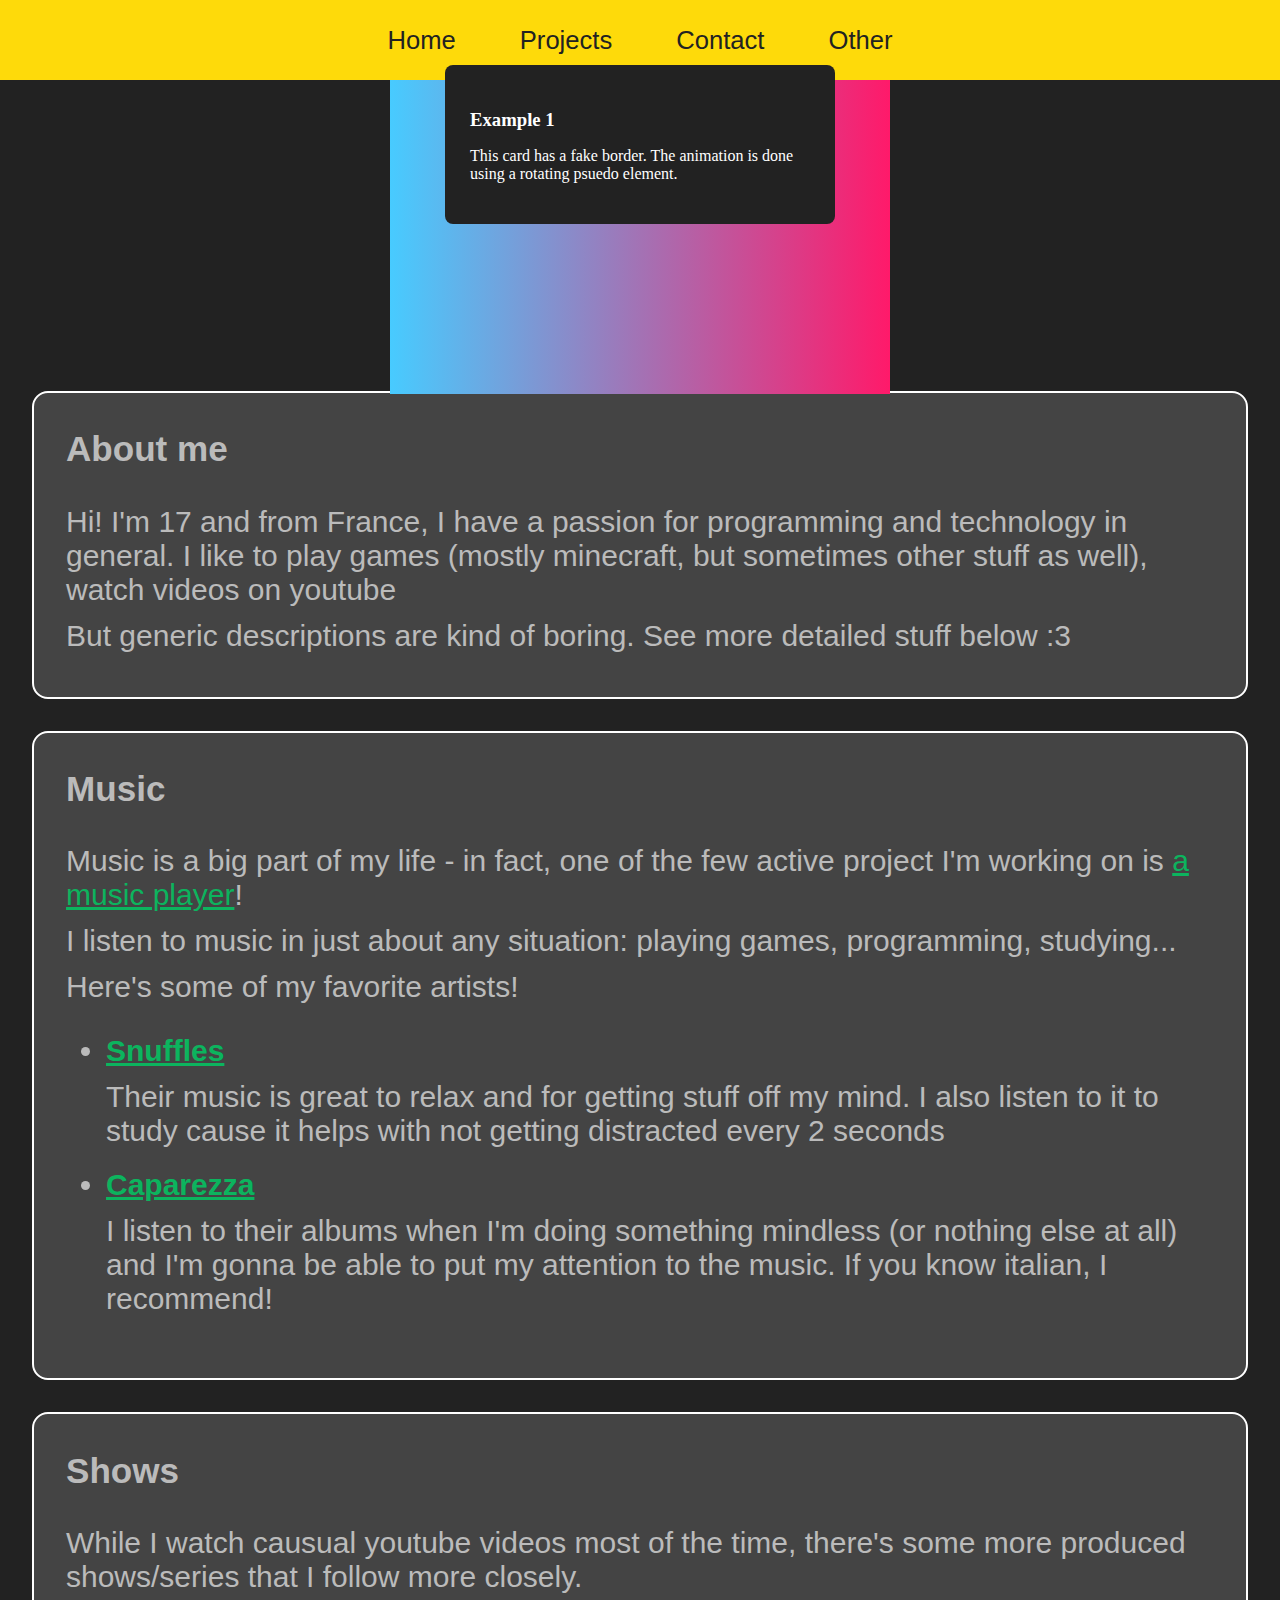
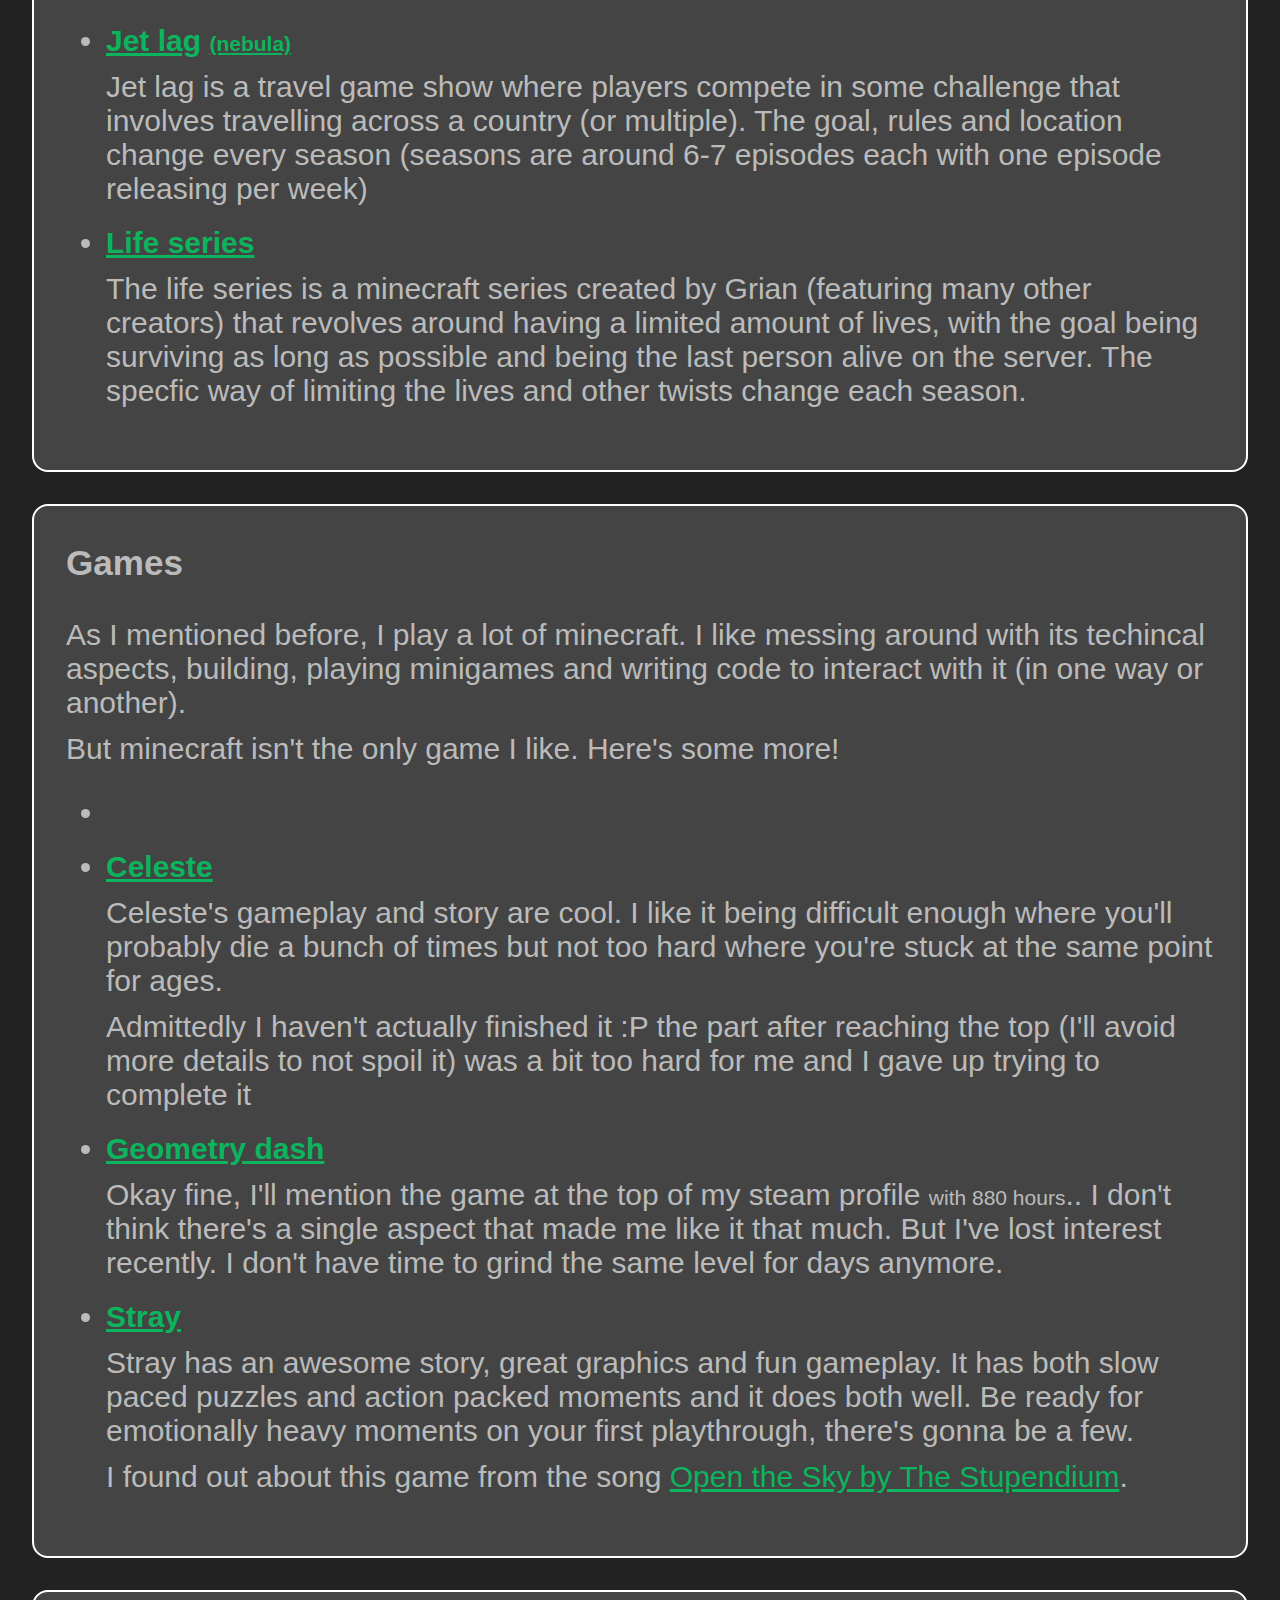
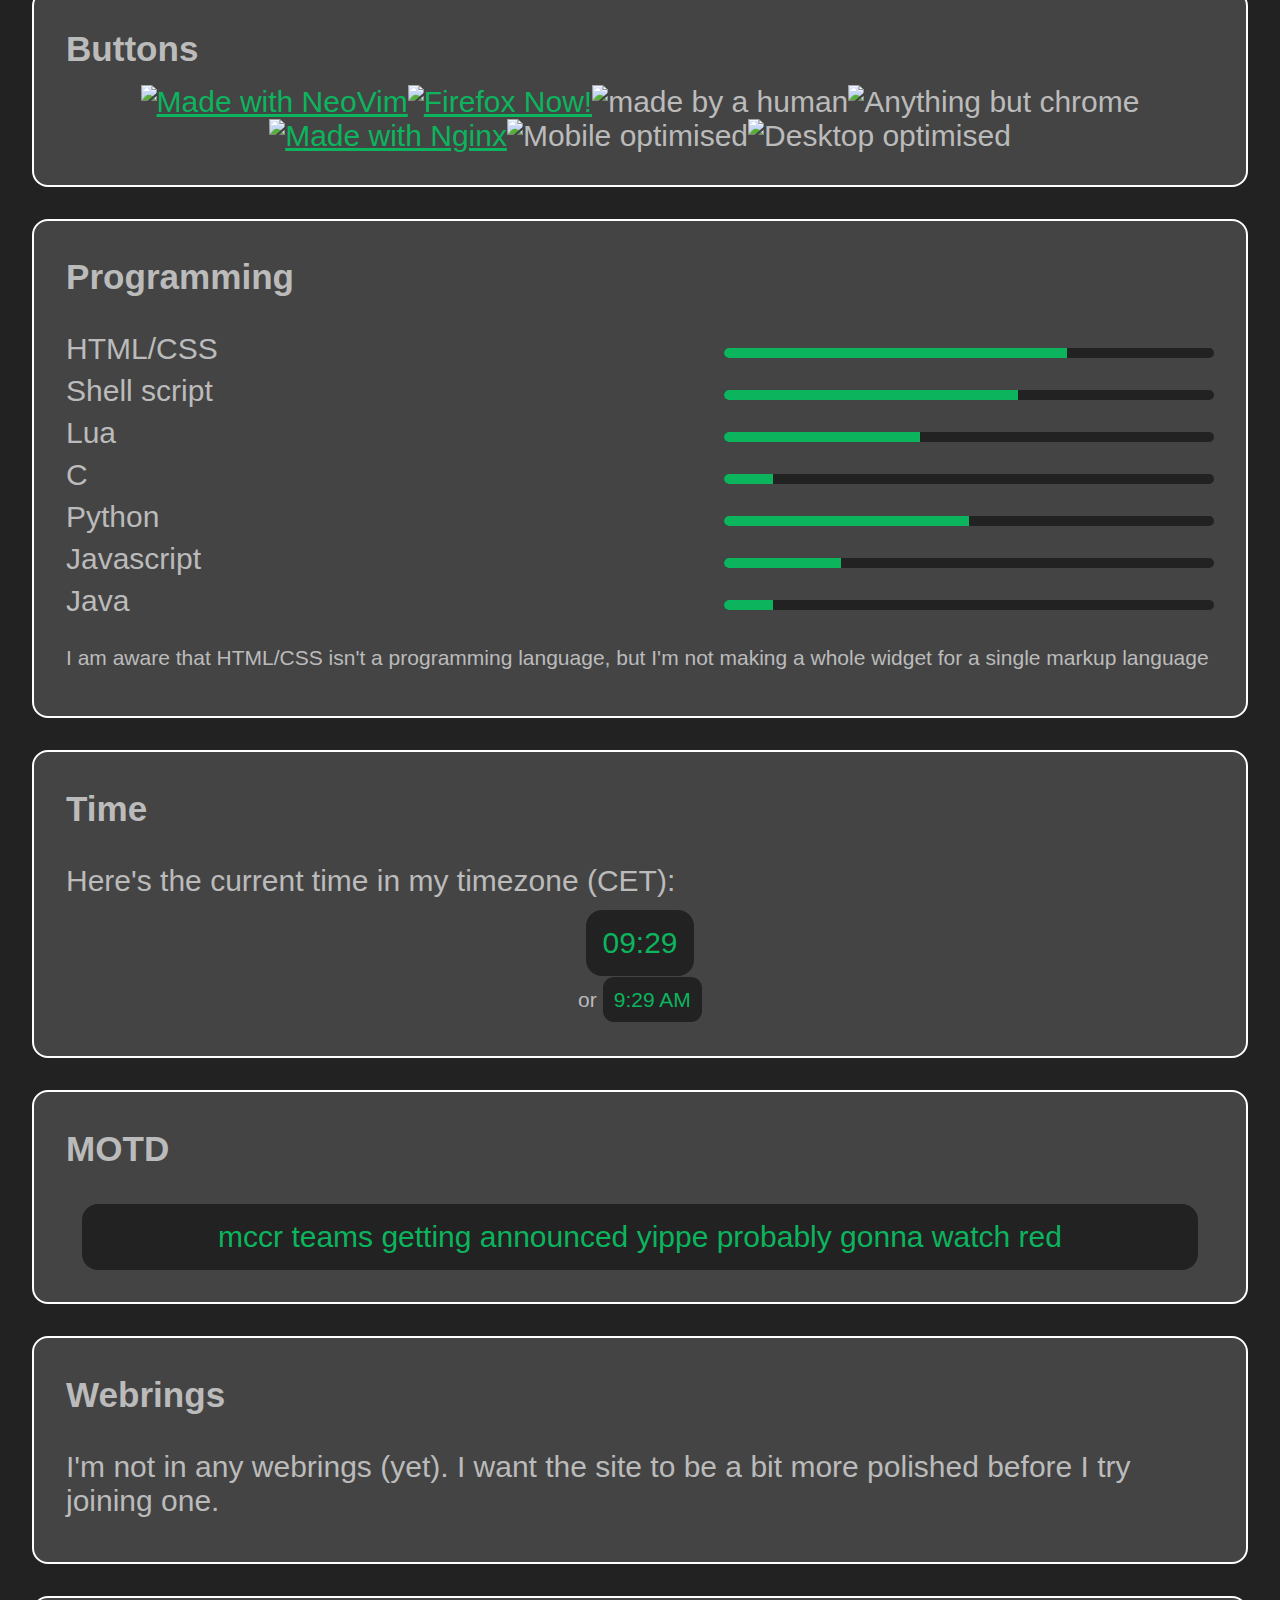
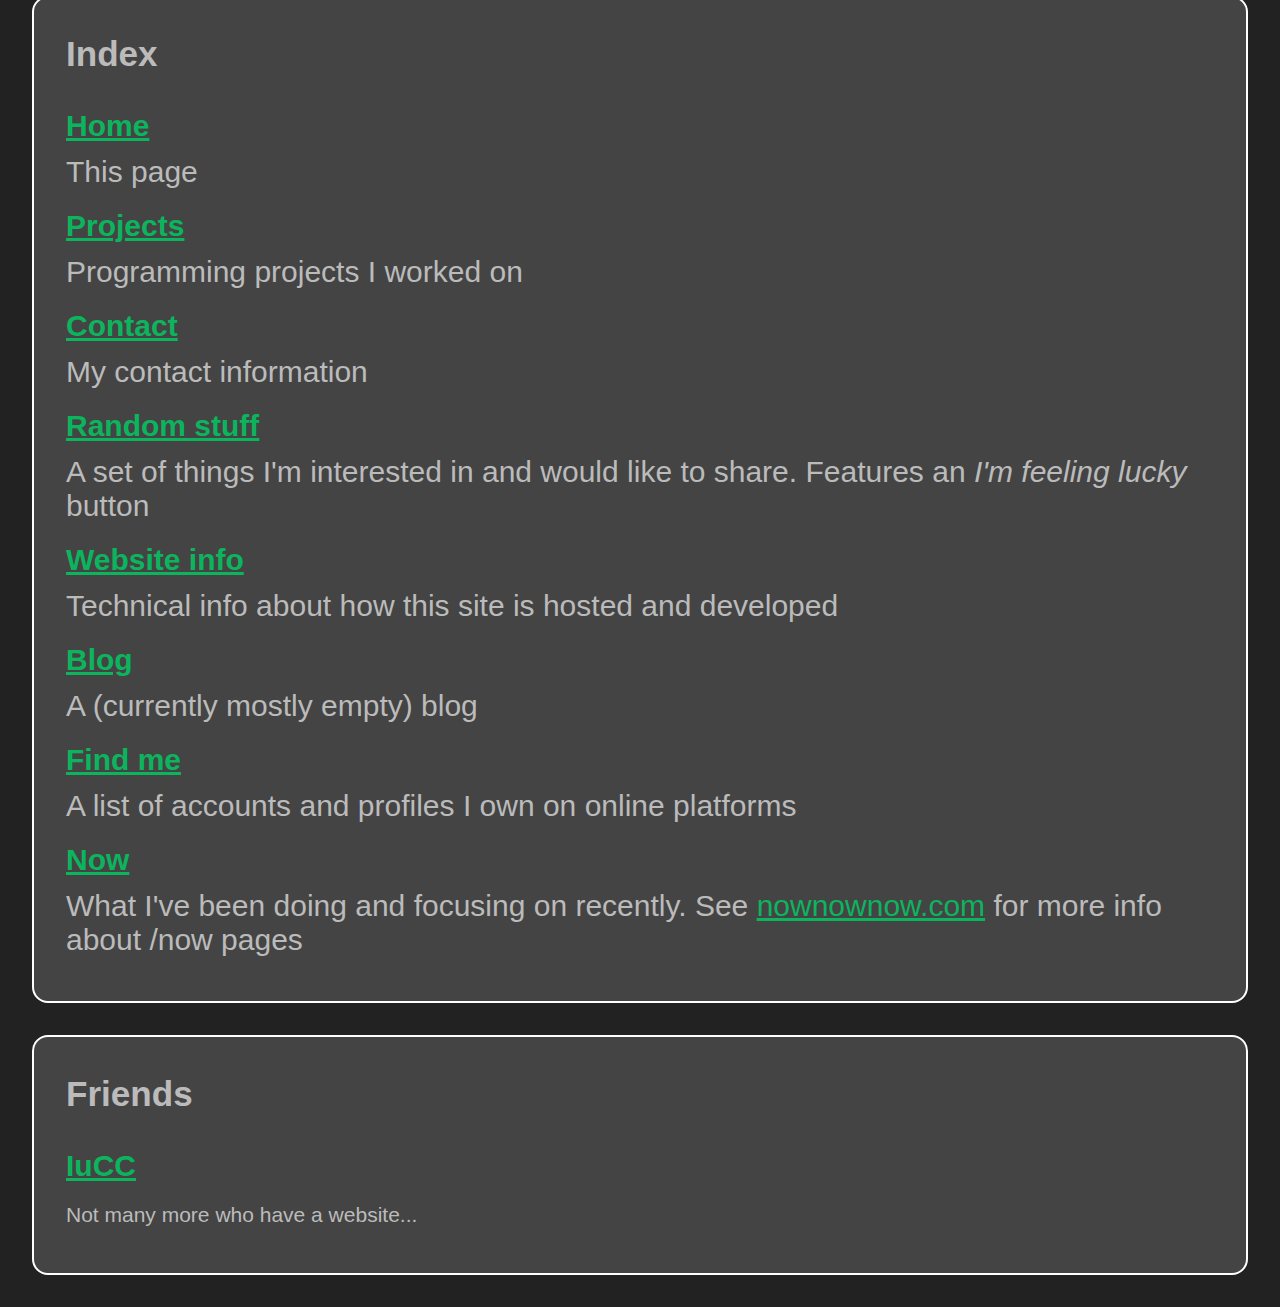
==== index.html @ d1d49477 "Add files via upload" ====
<!DOCTYPE html>
<html>
  <head>
    <title>Home &laquo; Shadow</title>
    <link rel="stylesheet" href="./styleanother.css" />
    <meta property="og:type" content="website" />
    <meta property="og:site_name" content="Blackilykat's site" />
    <meta property="og:locale" content="en_US" />
    <meta content="#7777CC" data-react-helmet="true" name="theme-color" />
    <meta name="viewport" content="width=device-width, initial-scale=1" />
    <meta name="author" content="Blackilykat" />
    <link rel="icon" type="image/png" sizes="16x16" href="/favicon_16.png">
    <link rel="icon" type="image/png" sizes="32x32" href="/favicon_32.png">
    <link rel="icon" type="image/png" sizes="128x128" href="/favicon_128.png">
    <link rel="icon" type="image/png" sizes="512x512" href="/favicon_512.png">
    <link rel="icon" type="image/png" sizes="1024x1024" href="/favicon_fullres.png">

    <meta content="Home" property="og:title" />
    <meta content="https://blackilykat.dev/" property="og:url" />

    <!-- pronounciation widget breaks without this -->
    <meta http-equiv="Content-type" content="text/html; charset=utf-8">

  </head>
  <body>
    <!-- prevent flash of unstyled content on firefox (silly bug) -->
    <script>0</script>
    <div class="bar" id="topbar">
      <a href="/" class="topbutton">Home</a>
      <a href="/projects" class="topbutton">Projects</a>
      <a href="/contact" class="topbutton">Contact</a>
      <a href="/other" class="topbutton">Other</a>
    </div>
    <div class="card example-1">
      <div class="inner">
        <h3>Example 1</h3>
        <p>
          This card has a fake border. The animation is done using a rotating
          psuedo element.
        </p>
      </div>
    </div>
    <div id="maincontent">
      <div class="widgetcontainer">
        <div class="widgetsubcontainer" id="left-wsc">
          <div class="widget" id="webrings">
            <h3>Webrings</h3>
            <p>I'm not in any webrings (yet). I want the site to be a bit more polished before I try joining one.</p>
          </div>
          <div class="widget" id="index">
            <h3>Index</h3>
            <h4><a href="/">Home</a></h4>
            <p>This page</p>
            <h4><a href="/projects">Projects</a></h4>
            <p>Programming projects I worked on</p>
            <h4><a href="/contact">Contact</a></h4>
            <p>My contact information</p>
            <h4><a href="/stuff">Random stuff</a></h4>
            <p>A set of things I'm interested in and would like to share. Features an <i>I'm feeling lucky</i> button</p>
            <h4><a href="/siteinfo">Website info</a></h4>
            <p>Technical info about how this site is hosted and developed</p>
            <h4><a href="/blog">Blog</a></h4>
            <p>A (currently mostly empty) blog</p>
            <h4><a href="/findme">Find me</a></h4>
            <p>A list of accounts and profiles I own on online platforms</p>
            <h4><a href="/now">Now</a></h4>
            <p>What I've been doing and focusing on recently. See <a href="https://nownownow.com/about">nownownow.com</a> for more info about /now pages</p>
          </div>
          
          <div class="widget" id="friends">
            <h3>Friends</h3>
            <h4><a href="https://grandma-does.tech/">IuCC</a></h4>
            <p><small>Not many more who have a website...</small></p>
          </div>
        </div>
        
        <div class="widgetsubcontainer" id="center-wsc">
          
          <div class="widget" id="aboutme">
            <h3>About me</h3>
            <p>Hi! I'm 17 and from France, I have a passion for programming and technology in general. I like to play games (mostly minecraft, but sometimes other stuff as well), watch videos on youtube </p>
            <p>But generic descriptions are kind of boring. See more detailed stuff below :3</p>
          </div>
          
          <div class="widget" id="music">
            <h3>Music</h3>
            <p>Music is a big part of my life - in fact, one of the few active project I'm working on is <a href="/projects/pmp">a music player</a>!</p>
            <p>I listen to music in just about any situation: playing games, programming, studying...</p>
            <p>Here's some of my favorite artists!</p>
            <ul>
              <li>
                <h4><a href="https://linktr.ee/snuffles7">Snuffles</a></h4>
                <p>Their music is great to relax and for getting stuff off my mind. I also listen to it to study cause it helps with not getting distracted every 2 seconds</p>
              </li>
              <li>
                <h4><a href="https://www.youtube.com/@telecaparezza">Caparezza</a></h4>
                <p>I listen to their albums when I'm doing something mindless (or nothing else at all) and I'm gonna be able to put my attention to the music. If you know italian, I recommend!</p>
              </li>
            </ul>
          </div>
          <div class="widget" id="shows">
            <h3>Shows</h3>
            <p>While I watch causual youtube videos most of the time, there's some more produced shows/series that I follow more closely.</p>
            <ul>
              <li>
                <h4><a href="https://www.youtube.com/@jetlagthegame">Jet lag</a> <small><a href="https://nebula.tv/jetlag">(nebula)</a></small></h4>
                <p>Jet lag is a travel game show where players compete in some challenge that involves travelling across a country (or multiple). The goal, rules and location change every season (seasons are around 6-7 episodes each with one episode releasing per week)</p>
              </li>

              <li>
                <h4><a href="https://breeze.hostux.net/the-life-series">Life series</a></h4>
                <p>The life series is a minecraft series created by Grian (featuring many other creators) that revolves around having a limited amount of lives, with the goal being surviving as long as possible and being the last person alive on the server. The specfic way of limiting the lives and other twists change each season.
              </li>
            </ul>
          </div>
          <div class="widget" id="games">
            <h3>Games</h3>
            <p>As I mentioned before, I play a lot of minecraft. I like messing around with its techincal aspects, building, playing minigames and writing code to interact with it (in one way or another).</p>
            <p>But minecraft isn't the only game I like. Here's some more!</p>
            <ul>
              <li>

              <li>
                <h4><a href="https://store.steampowered.com/app/504230/Celeste/">Celeste</a></h4>
                <p>Celeste's gameplay and story are cool. I like it being difficult enough where you'll probably die a bunch of times but not too hard where you're stuck at the same point for ages.</p>
                <p>Admittedly I haven't actually finished it :P the part after reaching the top (I'll avoid more details to not spoil it) was a bit too hard for me and I gave up trying to complete it</p>
              </li>

              <li>
                <h4><a href="https://store.steampowered.com/app/322170/Geometry_Dash/">Geometry dash</a></h4>
                <p>Okay fine, I'll mention the game at the top of my steam profile <small>with 880 hours</small>.. I don't think there's a single aspect that made me like it that much. But I've lost interest recently. I don't have time to grind the same level for days anymore.</p>
              </li>
              <li>
                <h4><a href="https://store.steampowered.com/app/1332010/Stray/">Stray</a></h4>
                <p>Stray has an awesome story, great graphics and fun gameplay. It has both slow paced puzzles and action packed moments and it does both well. Be ready for emotionally heavy moments on your first playthrough, there's gonna be a few.</p>
                <p>I found out about this game from the song <a href="https://www.youtube.com/watch?v=_b2TcdN9mBQ">Open the Sky by The Stupendium</a>.
              </li>

            </ul>
          </div>
        </div>
        <div class="widgetsubcontainer" id="right-wsc">
          
          <div class="widget" id="buttons">
            
            <h3>Buttons</h3>
            
            <div class="buttoncontainer">
              
              <a href="https://neovim.io">
                <img title="from bastian.rieck.me" src="/buttons/neovim.png" alt="Made with NeoVim" width="88">
              </a>
              
              <a href="https://www.mozilla.org/en-US/firefox/">
                <img src="/buttons/firefox.gif" alt="Firefox Now!" width="88">
              </a>
              
              <span>
                <img src="/buttons/madeByAHuman.svg" alt="made by a human" title="from lyrenhex.com" width="88">
              </span>
              
              <span>
                <img src="/buttons/anythingButChrome.gif" alt="Anything but chrome" title="from pixelatedpeachjuice.neocities.org">
              </span>
              
              <a href="https://nginx.org/en">
                <img src="/buttons/nginx.gif" alt="Made with Nginx" title="from blackilykat.dev">
              </a>
              
              <span>
                <img src="/buttons/mobileOptimised.gif" alt="Mobile optimised" title="from blackilykat.dev">
              </span>
              
              <span>
                <img src="/buttons/desktopOptimised.gif" alt="Desktop optimised" title="from blackilykat.dev">
              </span>
            </div>
          </div>
          
          <div class="widget" id="programming">
            <h3>Programming</h3>
            <div class="language">
              <span class="name">HTML/CSS</span>
              <progress max="100" min="0" value="70"></progress>
              <span class="name">Shell script</span>
              <progress max="100" min="0" value="60"></progress>
              <span class="name">Lua</span>
              <progress max="100" min="0" value="40"></progress>
              <span class="name">C</span>
              <progress max="100" min="0" value="10"></progress>
              <span class="name">Python</span>
              <progress max="100" min="0" value="50"></progress>
              <span class="name">Javascript</span>
              <progress max="100" min="0" value="24"></progress>
              <span class="name">Java</span>
              <progress max="100" min="0" value="10"></progress>
            </div>
            <p><small>I am aware that HTML/CSS isn't a programming language, but I'm not making a whole widget for a single markup language</small></p>
          </div>
          <div class="widget" id="time">
            <h3>Time</h3>
            <p>Here's the current time in my timezone (CET):</p>
            <p><time id="mainTime">JS needed!</time></p>
            <p><small>or <time id="twelveHourTime">JS needed!</time></small></p>
            <script>
              const time = document.getElementById('mainTime');
              const twelveHourTime = document.getElementById('twelveHourTime');
              const updateTime = () => {
                time.innerHTML = new Intl.DateTimeFormat('it-IT', {
                  timeZone: 'Europe/Rome',
                  hour: 'numeric',
                  minute: 'numeric'
                }).format(new Date());
                twelveHourTime.innerHTML = new Intl.DateTimeFormat('en-US', {
                  timeZone: 'Europe/Rome',
                  hour: 'numeric',
                  minute: 'numeric'
                }).format(new Date());
              }

              updateTime();
              setInterval(updateTime, 5000);
            </script>
          </div>
          
          <!--<div class="widget" id="pronounciation">
            <h3>Pronounciation</h3>
            <p>Here's how my name is pronounced in IPA (english, united states).</p>
            <span class="focus">bl&aelig;kɪlik&aelig;t</span>
            <small>
              <p>You can use an <a href="https://www.antvaset.com/ipa-to-speech">IPA reader</a> if you don't know how to read it.</p>
              <p>No, it is not pronounced as "black i love you kat".</p>
              <p>Yes, that is a mistake people often make</p>
            </small>
          </div>-->
          
          <div class="widget" id="motd">
            <h3>MOTD</h3>
            <span class="focus" id="motdObj">mccr teams getting announced yippe probably gonna watch red</span>
          </div>

        </div>

      </div>

    </div>

  </body>
</html>
---- styleanother.css ----
.card {
  max-width: 400px;
  width: 100%;
  margin: 50px auto;
  border-radius: var(--border-radius);
}

.card .inner {
  padding: 25px;
  background: #222;
  color: #fff;
  border-radius: var(--border-radius);
}

.card h3 {
  margin-bottom: 15px;
}

.example-1 {
  margin-top: 60px;
  position: relative;
  display: flex;
  align-items: center;
  justify-content: center;
}

.example-1 .inner {
  position: relative;
  z-index: 1;
  width: 100%;
  margin: 5px;
}

.example-1::before {
  content: "";
  display: block;
  background: linear-gradient(
    90deg,
    hsla(197, 100%, 64%, 1) 0%,
    hsla(339, 100%, 55%, 1) 100%
  );
  height: 500px;
  width: 500px;
  position: absolute;
  animation: rotate 8s linear infinite;
  z-index: 0;
}


@keyframes rotate {
  from {
    transform: rotate(0);
  }

  to {
    transform: rotate(360deg);
  }
}






@font-face {
  font-display: swap;
  font-family: 'Ubuntu';
  font-style: normal;
  font-weight: 500;
  src: url('/fonts/ubuntu-v20-latin-500.woff2');
}

@font-face {
  font-display: swap;
  font-family: 'Fira sans';
  font-style: normal;
  font-weight: 400;
  src: url('/fonts/fira-sans-v17-latin-regular.woff2');
}

:root {
/*  --background:#222F;
  --background-hover:#444F;
  --text:#BBBF;
  --bar:#7777CC;
  --link:dodgerblue;*/
  --border-radius: 8px;
  --background:#222F;
  --background-hover:#444F;
  --text:#BBBF;
  --bar: #feda0a; /*#feda0a*/
  --link: #0cb45e; /*#0cb45e*/
  animation-name: color;
  animation-direction: alternate;
  animation-duration: 3s;
  animation-iteration-count: infinite;
  animation-timing-function: linear;

}

@keyframes color{
  from {
    --bar: #feda0a;
    /*filter: brightness(75%);*/
  }
  to {
    --bar :#0cb45e;
  }
}
html {
  /* header */
  scroll-padding-top: 5rem;
}

body {
  background: var(--background);
  color: var(--text);
  margin: 0;
}

.bar {
  background: var(--bar);
}

#topbar {
  position: fixed;
  z-index: 1;
  left: 0px;
  right: 0px;
  top: 0px;
  bottom: calc(100% - 5rem);
  display: flex;
  justify-content: center;
  align-items: center;
  container-name: topbar;
  container-type: size;
}

.topbutton {
  padding: 2rem;
  position: relative;
  color: var(--background);
  text-decoration: none;
  font-family: 'Ubuntu', sans-serif;
  font-size: 1.6rem;
}

@container topbar (max-width: 640px) {
  .topbutton {
    font-size: calc(3cqw + 0.4rem);
    padding: calc(3.5cqw);
  }
}

.topbutton:hover {
  color: var(--background-hover);
}

#maincontent { 
  padding-top: 5rem; 
  padding-bottom: 2rem;
  font-family: 'Fira Sans', sans-serif;
  font-size: 30px;
  container-name: maincontent;
  /* if I use size it doesnt resize with children and it doesnt make body scrollable */
  container-type: inline-size;
}

#maincontent .widgetcontainer {
  width: auto;
  max-width: 100rem;
  margin-left: auto;
  margin-right: auto;
  display: grid;
  grid-template-columns: 25% 50% 25%;
}

#maincontent .widgetcontainer .widget {
  background-color: var(--background-hover);
  /* the first elemnt is always the header which is padded vertically itself */
  padding: 0.1rem 2rem 2rem 2rem;
  margin: 2rem 1rem 2rem 1rem;
  border-radius: 1rem;
  border: 2px white solid;
}

#maincontent > p,
#maincontent > h1,
#maincontent > h2,
#maincontent > h3,
#maincontent > h4,
#maincontent > h5,
#maincontent > h6 {
  padding-left: 10%;
  padding-right: 10%;
  text-align: center;
  max-width: 1000px;
  margin-right: auto;
  margin-left: auto;
}

.sideimage {
  position: relative;
}

p.left {
  padding-left: 10%;
  padding-right: 45%;
  text-align: left;
}

p.right {
  padding-right: 10%;
  padding-left: 45%;
  text-align: right;
}

.sideimage img {
  z-index: -1;
}

img.left {
  position: absolute;
  top: -30%;
  left: 0%;
  height: 160%;
}

img.right {
  position: absolute;
  top: -30%;
  right: 0%;
  height: 160%;
}

a {
  color: var(--link);
}

.flex {
  display: flex;
  flex-direction: column;
  align-items: center;
}

.contact-src {
  position: relative;
  margin-left: 2rem;
  margin-right: 2rem;
  /* 100% - ((margin-left + margin-right) * 2) */
  width: calc(100% - 8rem);
  max-width: 30rem;
  height: 4rem;
  margin-top: 2rem;
  padding: 2rem;
  background-color: var(--background-hover);
  display: flex;
  align-items: center;
  justify-content: flex-start;
  border-radius: 1rem;
  flex-shrink: 0;
  overflow: hidden
}

a.contact-src {
  text-decoration: none;
}

.contact-src img {
  max-width: 4rem;
  max-height: 4rem;
  margin-right: 1rem;
}

.contact-src span {
  color: white;
  text-decoration: none;
}

.contact-src span a {
  color: white;
  text-decoration: none;
}

.project {
  position: relative;
  margin-left: 2rem;
  margin-right: 2rem;
  /* 100% - ((margin-left + margin-right) * 2) */
  width: calc(100% - 8rem);
  max-width: 60rem;
  height: 10rem;
  margin-top: 2rem;
  padding: 2rem;
  background-color: var(--background-hover);
  display: flex;
  align-items: center;
  justify-content: flex-start;
  border-radius: 1rem;
  text-decoration: none;
  overflow: hidden;
  flex-shrink: 0;
}

a.project {
  text-decoration: none;
}

#linkcontainer {
  display: flex;
  flex-wrap: wrap;
  justify-content: space-around;
}

.link {
  position: relative;
  height: 8rem;
  margin: 1rem;
  padding: 2rem;
  background-color: var(--background-hover);
  justify-content: center;
  align-items: center;
  display: flex;
  border-radius: 1rem;
  text-decoration: none;
  overflow: hidden;
  flex-shrink: 0;
  border: none;
}

.link:active {
  filter: brightness(75%) !important;
}

.link:hover {
  filter: brightness(90%);
}


.project .name {
  color: white;
  text-decoration: none;
  font-size: 2.5rem;
  margin-right: 3rem;
  white-space: nowrap;
}

.link .name {
  color: white;
  text-decoration: none;
  text-align: center;
  font-size: 2.5rem;
  white-space: nowrap;
}

.project .description {
  color: white;
  text-decoration: none;
  font-size: 1.5rem;
  text-align: right;
  margin-left: auto;
}

.tag {
  position: absolute;
  padding: 0.5rem;
  font-size: 1.5rem;
  left: 0;
  top: 0;
  border-radius: 0 0 1rem 0;
  color: var(--background-hover) !important;
}

.contact-src .tag {
  left: auto;
  right: 0;
  border-radius: 0 0 0 1rem;
}

.widget p {
  margin-top: 0.75rem;
  margin-bottom: 0.75rem;
}

.widget h4 {
  margin-top: 1.25rem;
  margin-bottom: 0.75rem;
}

small {
  font-size: 70%;
}

.buttoncontainer {
  display: flex;
  justify-content: center;
  align-items: center;
  flex-shrink: 0;
  flex-wrap: wrap;
}

#buttons h3 {
  margin-bottom: 1rem;
}

.language {
  display: grid;
  grid-template-columns: auto auto;
}

.language .name {
  margin-bottom: 0.5rem;
  width: auto;
}

.language progress {
  /* For some reason margin-right doesn't work as expected here */
  width: calc(100% - 1rem);
  margin-left: 1rem;
  background-color: var(--background);
  border-width: 0;
  border-radius: 5px;
  height: 10px;
  margin-top: auto;
  margin-bottom: auto;

  /* for chrome (it is silly) */
  overflow: hidden;
}

/* how is this not standardized yet */
.language progress::-moz-progress-bar {
  background-color: var(--link);
}
.language progress::-webkit-progress-bar {
  background-color: var(--background);
}
.language progress::-webkit-progress-value {
  background-color: var(--link);
}

#time > p:has(time) {
  display: flex;
  align-items: center;
  justify-content: center;
}

#time time {
  padding: 1rem;
  border-radius: 1rem;
  background-color: var(--background);
  color: var(--link);
}

#time small time {
  padding: 0.7rem;
  border-radius: 0.7rem;
}

.widget .focus {
  margin-left: 1rem;
  margin-right: 1rem;
  padding-top: 1rem;
  width: auto;
  display: block;
  text-align: center;
  padding-bottom: 1rem;
  border-radius: 1rem;
  background-color: var(--background);
  color: var(--link)
}

@container maincontent (max-width: 900px) {
  .project {
    flex-direction: column;
    overflow: hidden;
    height: auto;
  }
  .project .name {
    font-size: 2rem;
    margin-right: 0;
    padding-right: 1rem;
    padding-left: 1rem;
    white-space: wrap;
    text-align: center;
  }
  .project .description {
    padding-top: 1rem;
    text-align: center;
    margin: 0;
  }
  .project .tag {
    left: 50%;
    transform: translateX(-50%);
    border-radius: 0 0 1rem 1rem;
    white-space: nowrap;
  }
  .project:has(.tag) .name {
    padding-top: 1rem;
  }
}

@container maincontent (max-width: 600px) {
  .contact-src {
    flex-direction: column;
    height: auto;
    font-size: 5cqw;
  }
  .contact-src img {
    margin-right: 0;
    margin-bottom: 1rem;
    max-width: 3.5rem;
    max-height: 3.5rem;
  }
  .contact-src .tag {
    right: 50%;
    transform: translateX(50%);
    border-radius: 0 0 1rem 1rem;
    white-space: nowrap;
    font-size: 1.2rem;
  }
  .contact-src:has(.tag) img {
    margin-top: 1rem;
  }
}

@container maincontent (max-width: 1100px) {
  button.link {
    box-sizing: content-box;
    margin-bottom: 3rem;
  }

  .link {
    height: 3rem;
    padding: 1.5rem;
    margin: 0.5rem;
  }

  .link .name {
    font-size: rem;
  }
}

@container maincontent (max-width: 90rem) {
  /* a lot of !important but everywhere else it uses the id and here the element with the id is the container so i cant reference it */
  .widgetcontainer {
    width: 100% !important;
    grid-template-columns: 100% !important;
  }

  /* On desktop, the most important widgets are the widest and in the middle.
   * On mobile, the most imporant widgets should be the same size but before all others
   */
  .widgetcontainer > :first-child {
    grid-area: 3/1;
  }

  .widget {

    margin: 2rem !important;
  }

  .widgetsubcontainer > :last-child {
    margin-bottom: 0 !important;
  }
}

@container maincontent (max-width: 500px) {
  .widgetcontainer {
    font-size: 20px !important;
  }
}
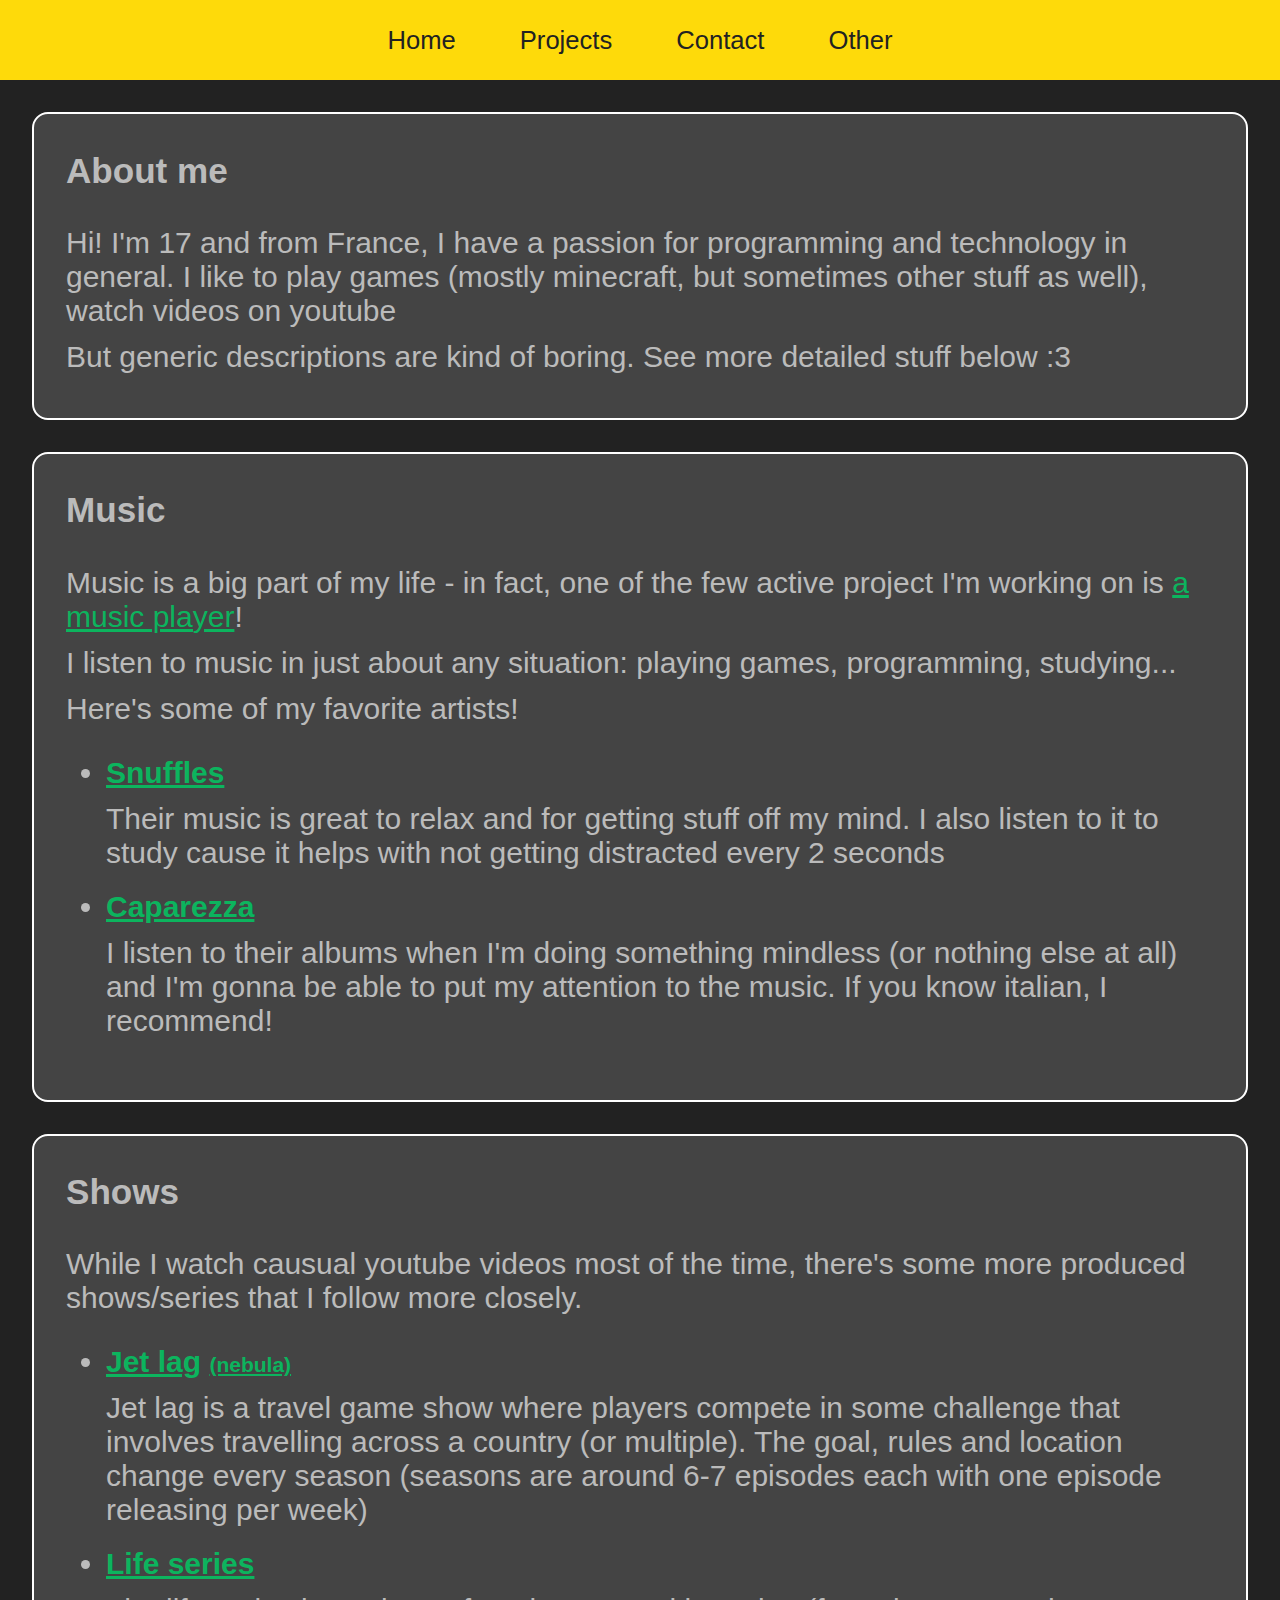
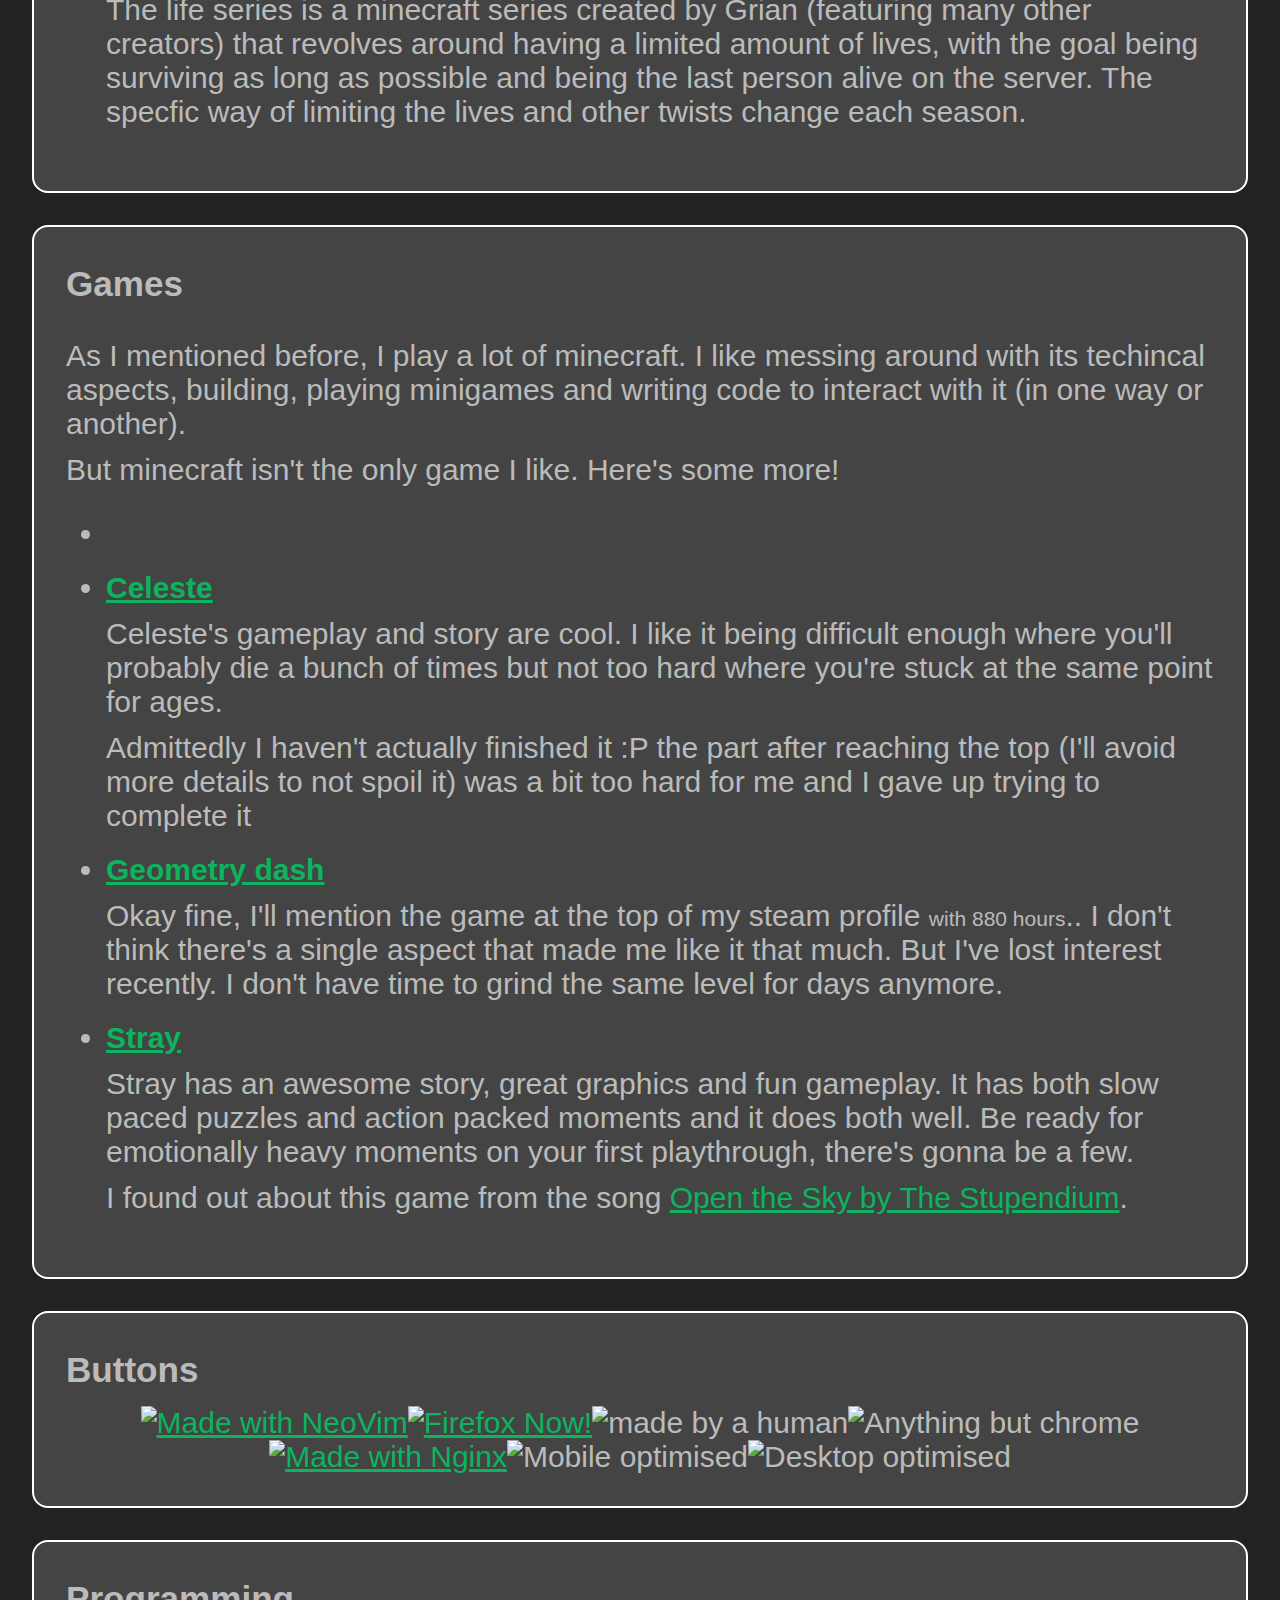
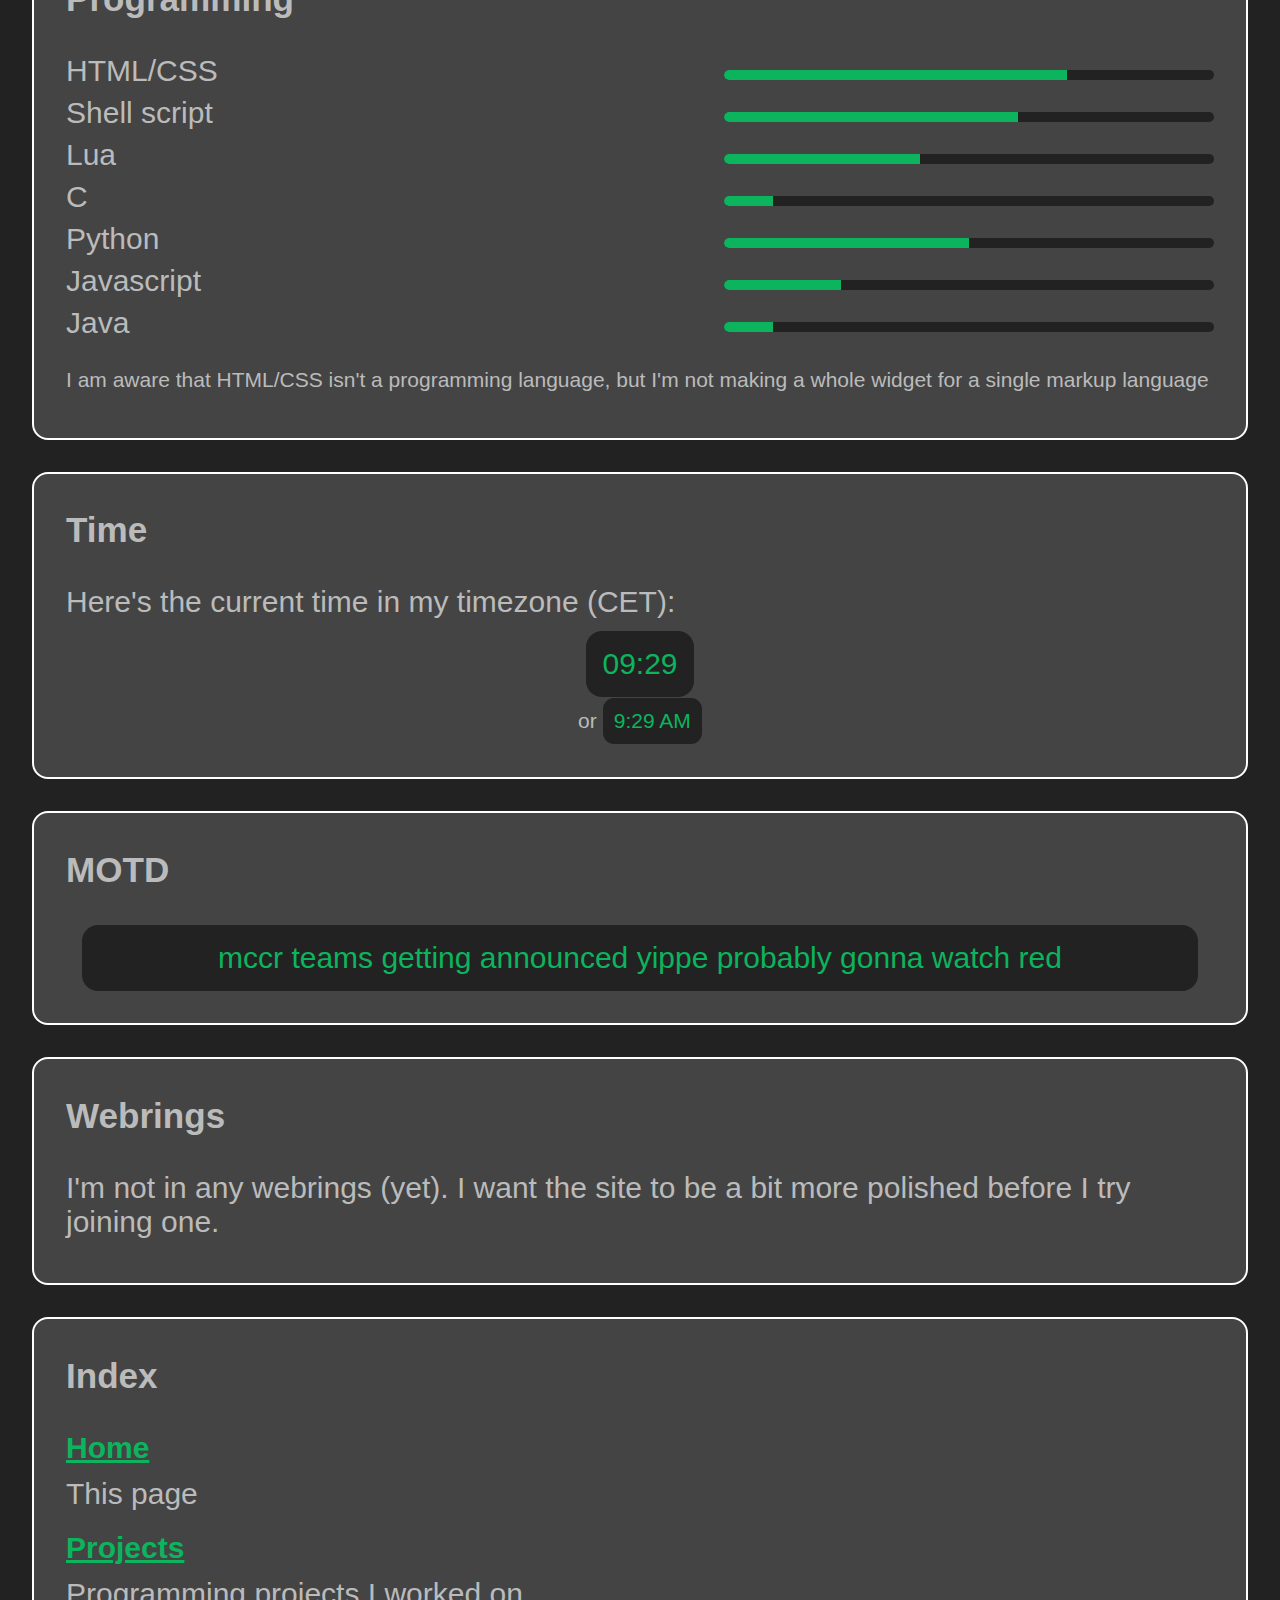
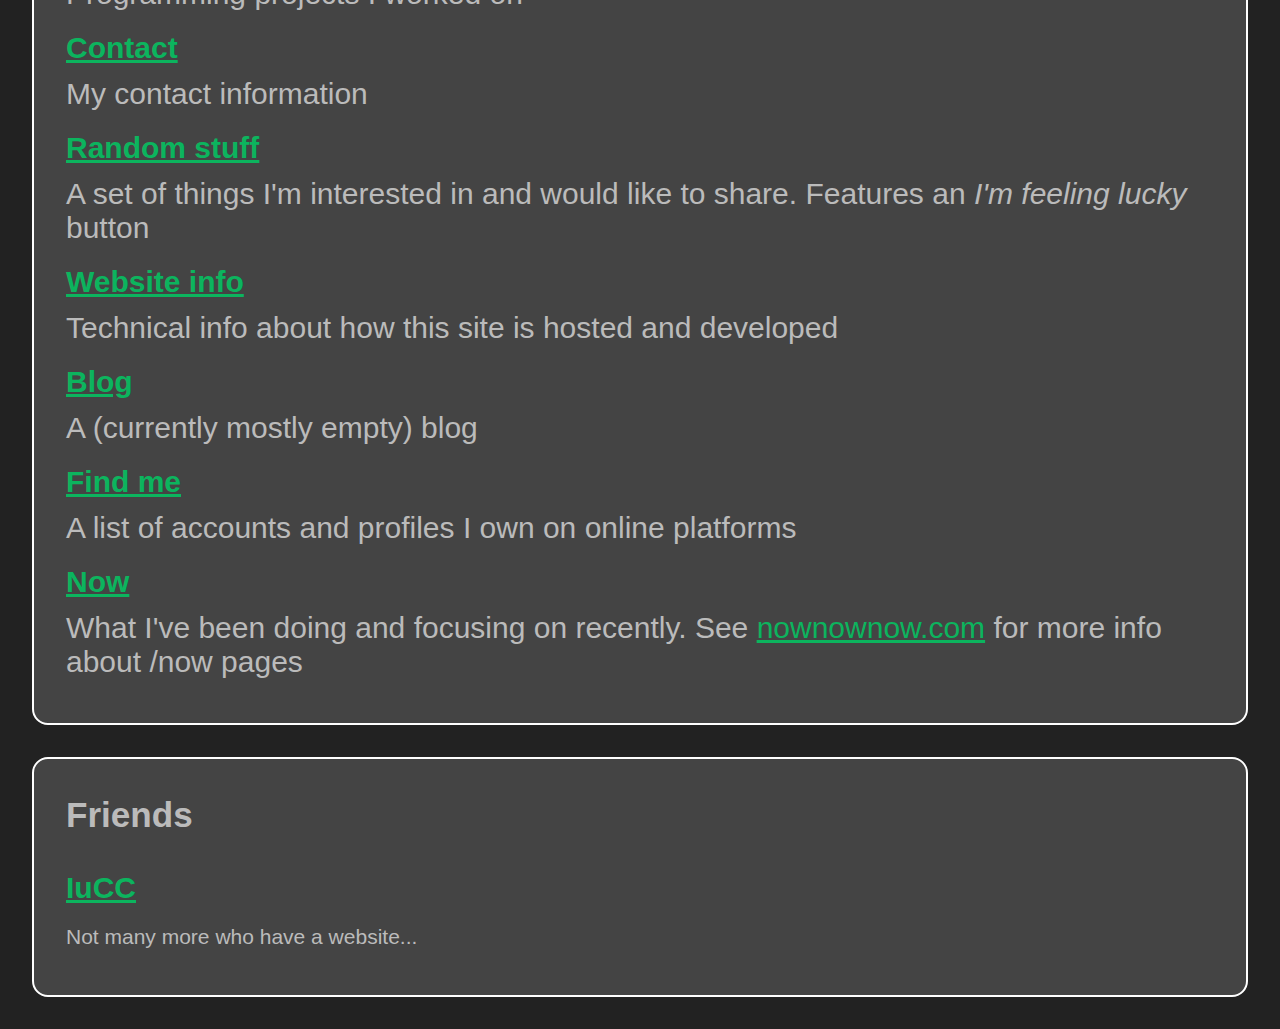
==== commit d940a9b4: "Small changes" ====
--- a/index.html
+++ b/index.html
@@ -5,11 +5,11 @@
     <title>Home &laquo; Shadow</title>
     <link rel="stylesheet" href="./styleanother.css" />
     <meta property="og:type" content="website" />
-    <meta property="og:site_name" content="Blackilykat's site" />
+    <meta property="og:site_name" content="ZeShad0w's site" />
     <meta property="og:locale" content="en_US" />
     <meta content="#7777CC" data-react-helmet="true" name="theme-color" />
     <meta name="viewport" content="width=device-width, initial-scale=1" />
-    <meta name="author" content="Blackilykat" />
+    <meta name="author" content="ZeShad0w" />
     <link rel="icon" type="image/png" sizes="16x16" href="/favicon_16.png">
     <link rel="icon" type="image/png" sizes="32x32" href="/favicon_32.png">
     <link rel="icon" type="image/png" sizes="128x128" href="/favicon_128.png">
@@ -17,7 +17,7 @@
     <link rel="icon" type="image/png" sizes="1024x1024" href="/favicon_fullres.png">
 
     <meta content="Home" property="og:title" />
-    <meta content="https://blackilykat.dev/" property="og:url" />
+    <!--<meta content="https://blackilykat.dev/" property="og:url" />-->
 
     <!-- pronounciation widget breaks without this -->
     <meta http-equiv="Content-type" content="text/html; charset=utf-8">
@@ -27,20 +27,12 @@
     <!-- prevent flash of unstyled content on firefox (silly bug) -->
     <script>0</script>
     <div class="bar" id="topbar">
-      <a href="/" class="topbutton">Home</a>
-      <a href="/projects" class="topbutton">Projects</a>
-      <a href="/contact" class="topbutton">Contact</a>
+      <a href="../" class="topbutton">Home</a>
+      <a href="/projects/index.html" class="topbutton">Projects</a>
+      <a href="/contact/index.html" class="topbutton">Contact</a>
       <a href="/other" class="topbutton">Other</a>
     </div>
-    <div class="card example-1">
-      <div class="inner">
-        <h3>Example 1</h3>
-        <p>
-          This card has a fake border. The animation is done using a rotating
-          psuedo element.
-        </p>
-      </div>
-    </div>
+    
     <div id="maincontent">
       <div class="widgetcontainer">
         <div class="widgetsubcontainer" id="left-wsc">
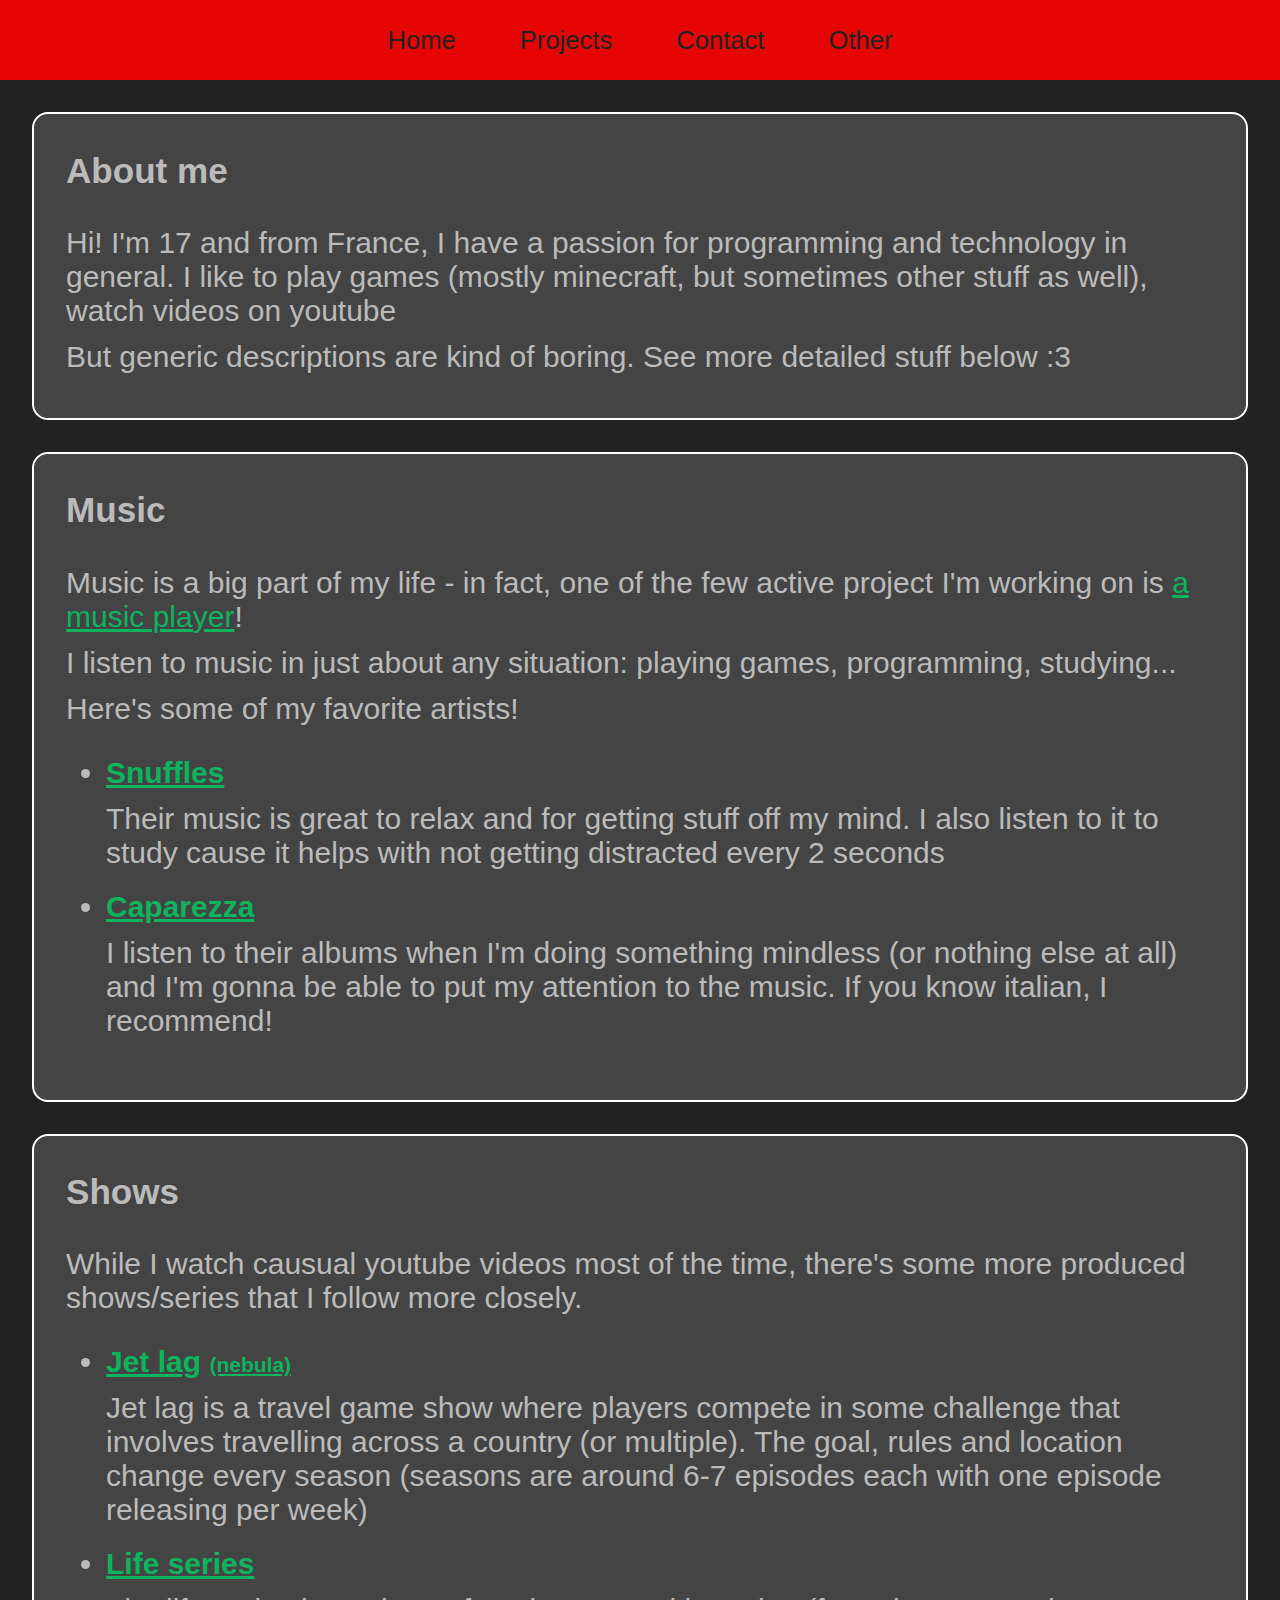
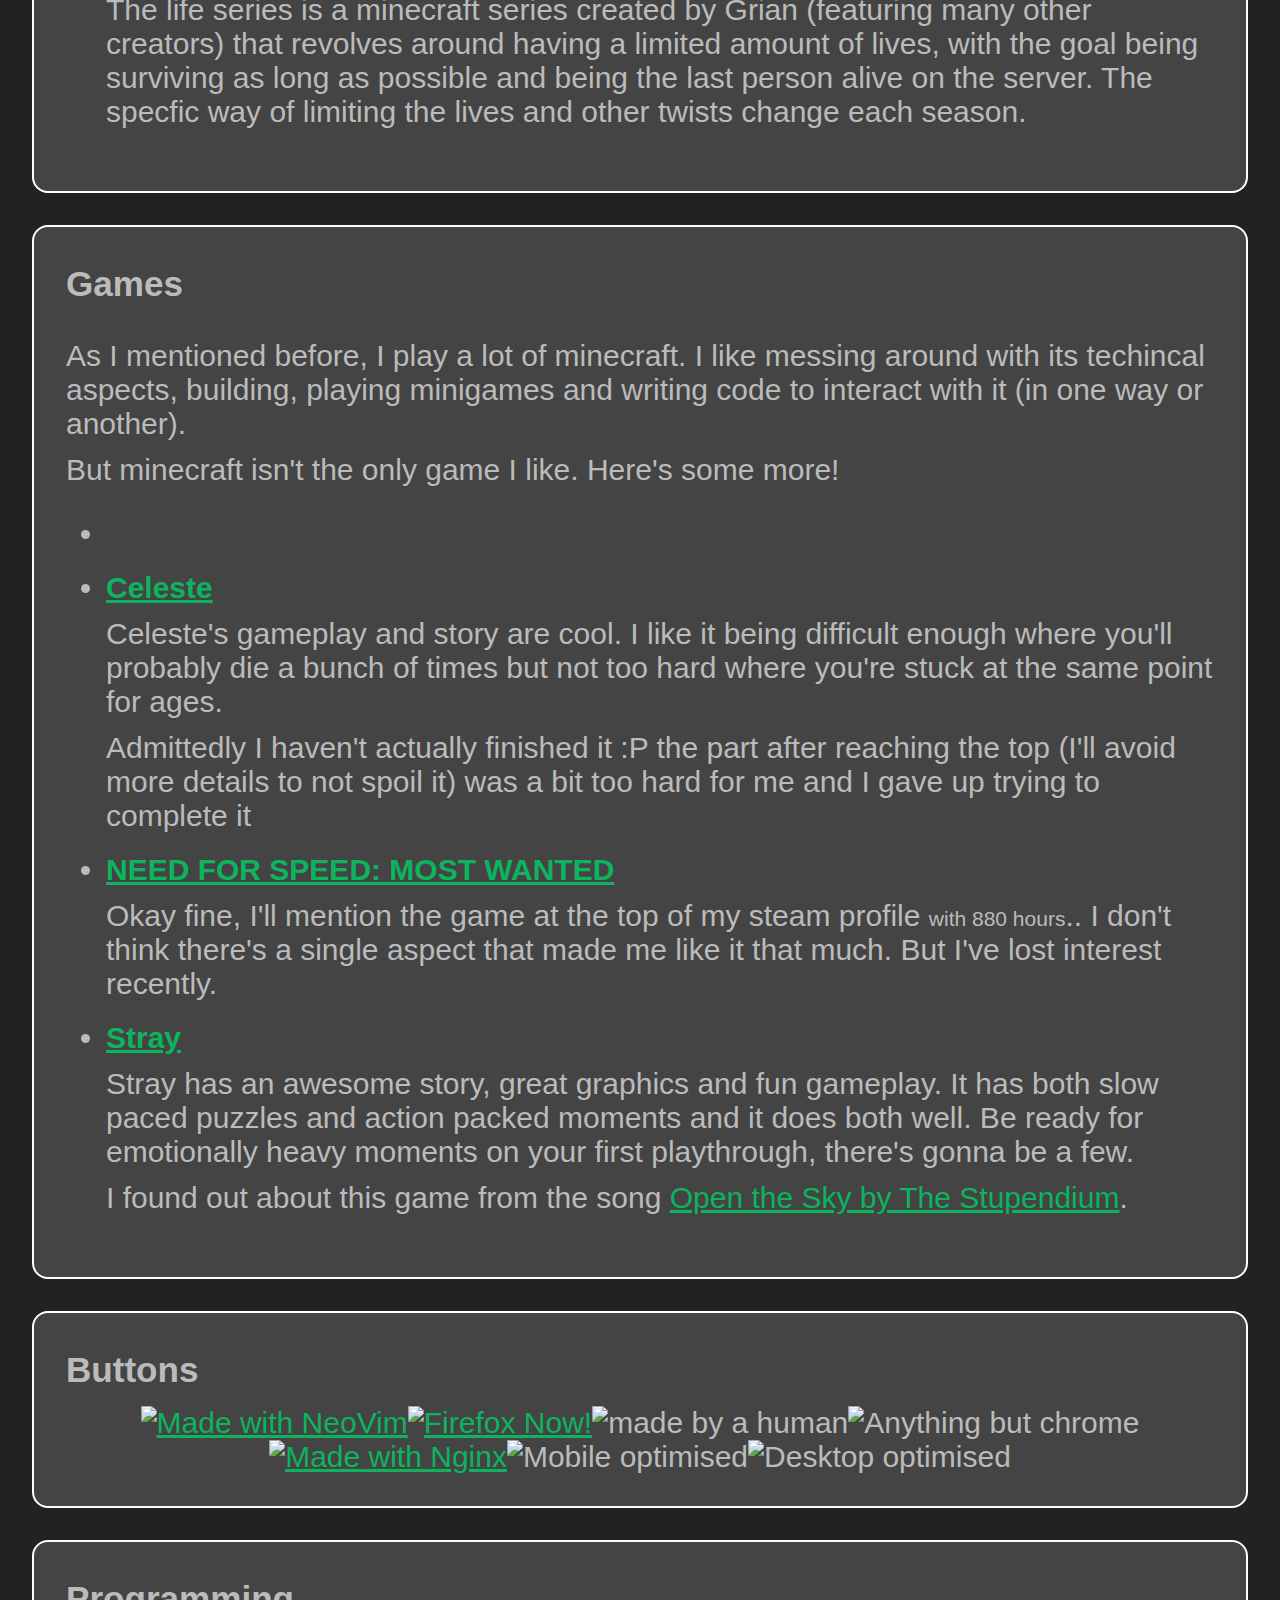
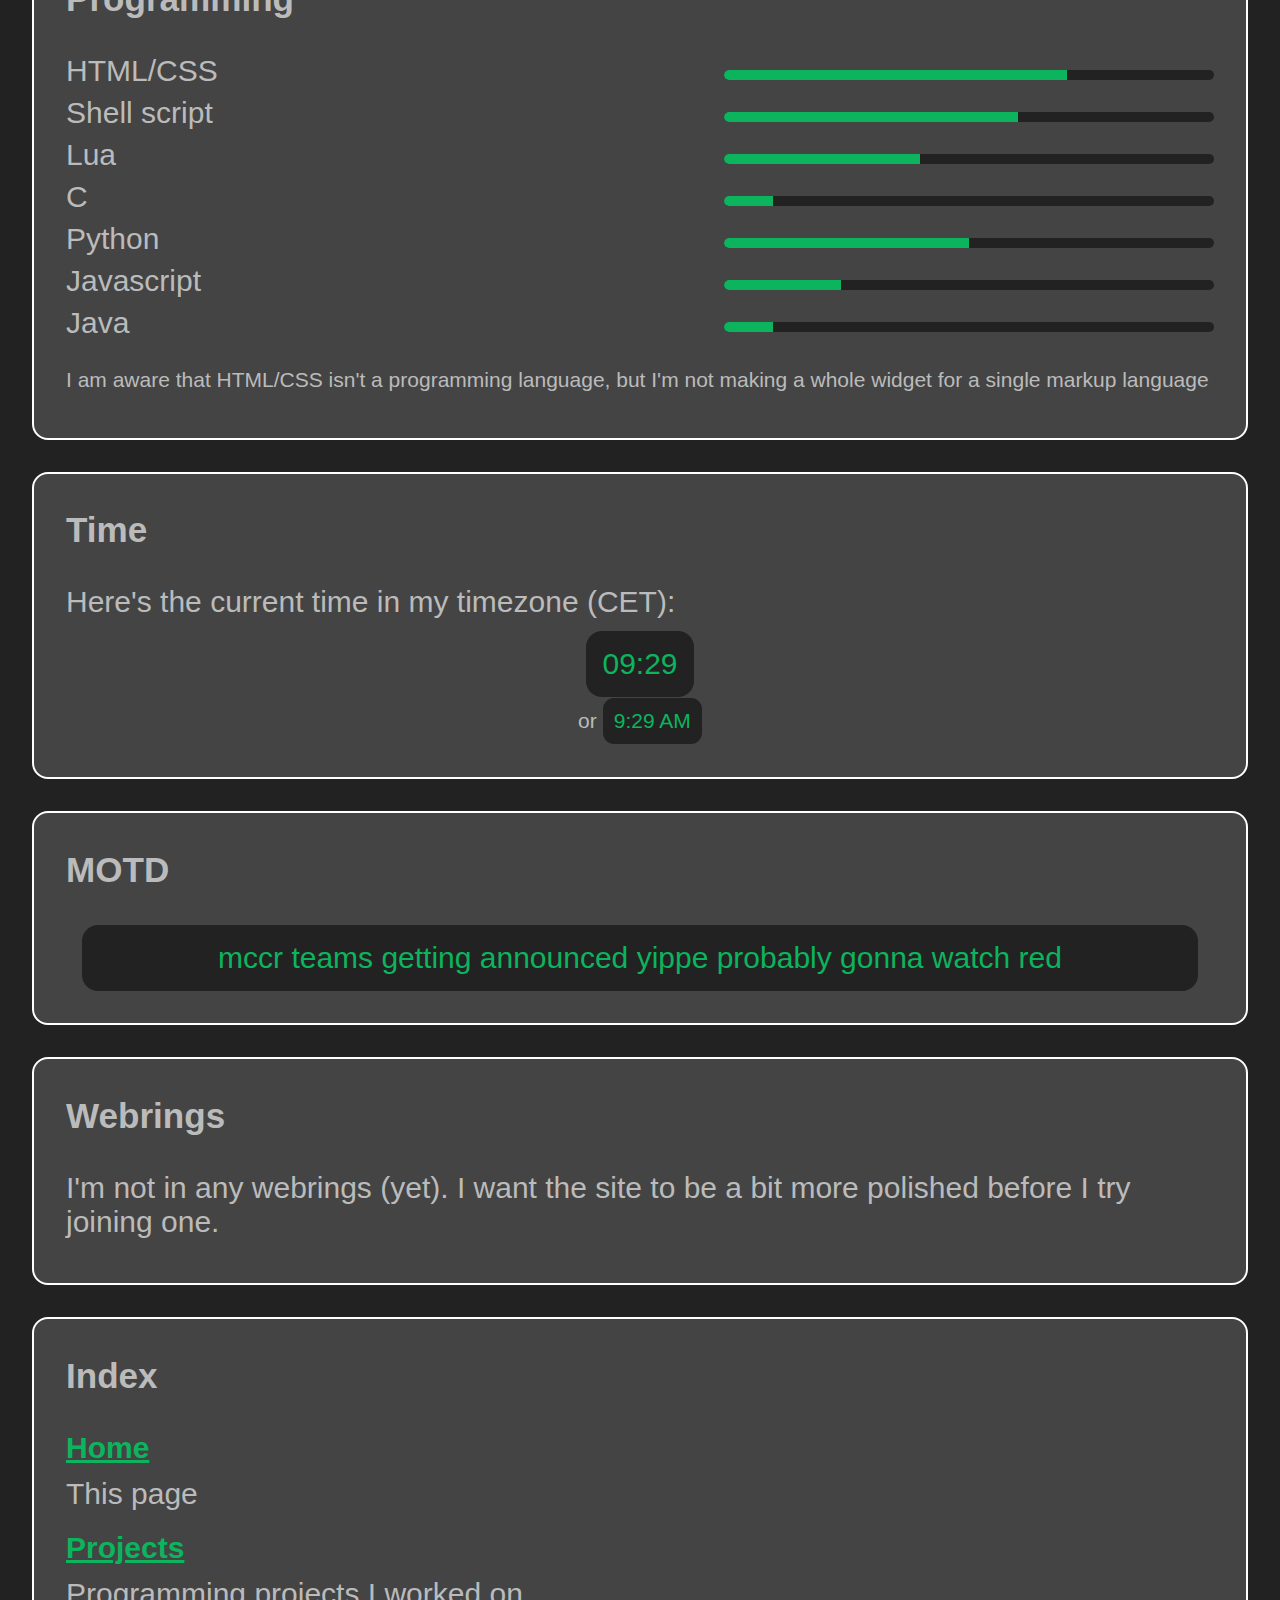
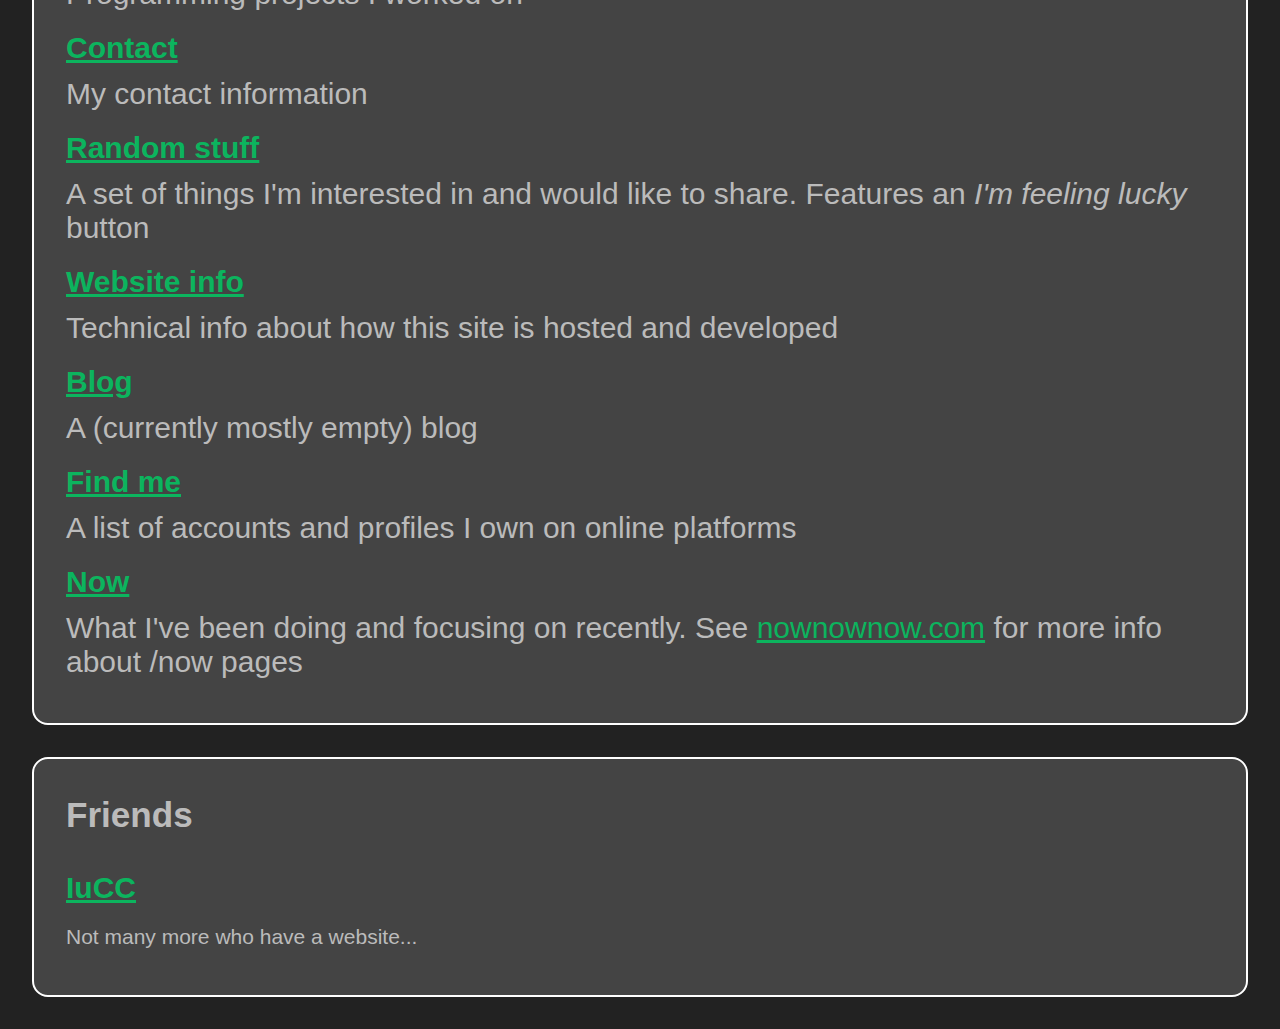
==== commit fc9dd510: "small changes" ====
--- a/index.html
+++ b/index.html
@@ -120,8 +120,8 @@
               </li>
 
               <li>
-                <h4><a href="https://store.steampowered.com/app/322170/Geometry_Dash/">Geometry dash</a></h4>
-                <p>Okay fine, I'll mention the game at the top of my steam profile <small>with 880 hours</small>.. I don't think there's a single aspect that made me like it that much. But I've lost interest recently. I don't have time to grind the same level for days anymore.</p>
+                <h4><a href="https://store.steampowered.com/app/322170/Geometry_Dash/">NEED FOR SPEED: MOST WANTED</a></h4>
+                <p>Okay fine, I'll mention the game at the top of my steam profile <small>with 880 hours</small>.. I don't think there's a single aspect that made me like it that much. But I've lost interest recently.</p>
               </li>
               <li>
                 <h4><a href="https://store.steampowered.com/app/1332010/Stray/">Stray</a></h4>
--- a/styleanother.css
+++ b/styleanother.css
@@ -1,67 +1,3 @@
-.card {
-  max-width: 400px;
-  width: 100%;
-  margin: 50px auto;
-  border-radius: var(--border-radius);
-}
-
-.card .inner {
-  padding: 25px;
-  background: #222;
-  color: #fff;
-  border-radius: var(--border-radius);
-}
-
-.card h3 {
-  margin-bottom: 15px;
-}
-
-.example-1 {
-  margin-top: 60px;
-  position: relative;
-  display: flex;
-  align-items: center;
-  justify-content: center;
-}
-
-.example-1 .inner {
-  position: relative;
-  z-index: 1;
-  width: 100%;
-  margin: 5px;
-}
-
-.example-1::before {
-  content: "";
-  display: block;
-  background: linear-gradient(
-    90deg,
-    hsla(197, 100%, 64%, 1) 0%,
-    hsla(339, 100%, 55%, 1) 100%
-  );
-  height: 500px;
-  width: 500px;
-  position: absolute;
-  animation: rotate 8s linear infinite;
-  z-index: 0;
-}
-
-
-@keyframes rotate {
-  from {
-    transform: rotate(0);
-  }
-
-  to {
-    transform: rotate(360deg);
-  }
-}
-
-
-
-
-
-
 @font-face {
   font-display: swap;
   font-family: 'Ubuntu';
@@ -88,25 +24,11 @@
   --background:#222F;
   --background-hover:#444F;
   --text:#BBBF;
-  --bar: #feda0a; /*#feda0a*/
-  --link: #0cb45e; /*#0cb45e*/
-  animation-name: color;
-  animation-direction: alternate;
-  animation-duration: 3s;
-  animation-iteration-count: infinite;
-  animation-timing-function: linear;
-
-}
-
-@keyframes color{
-  from {
-    --bar: #feda0a;
-    /*filter: brightness(75%);*/
-  }
-  to {
-    --bar :#0cb45e;
-  }
-}
+  --bar: #0cb45e ; /*#feda0a*//*#e60505*/
+  --link: #0cb45e; /*#c80000*/
+}
+
+
 html {
   /* header */
   scroll-padding-top: 5rem;
@@ -134,6 +56,12 @@
   align-items: center;
   container-name: topbar;
   container-type: size;
+}
+
+#topbar:hover{
+
+  --bar :#e60505;
+
 }
 
 .topbutton {
@@ -377,6 +305,14 @@
   border-radius: 0 0 0 1rem;
 }
 
+
+.widget:hover{
+  --background:#222F;
+  --background-hover:#444F;
+  --text:#BBBF;
+  --link: #c80000; /*#0cb45e*/
+}
+
 .widget p {
   margin-top: 0.75rem;
   margin-bottom: 0.75rem;
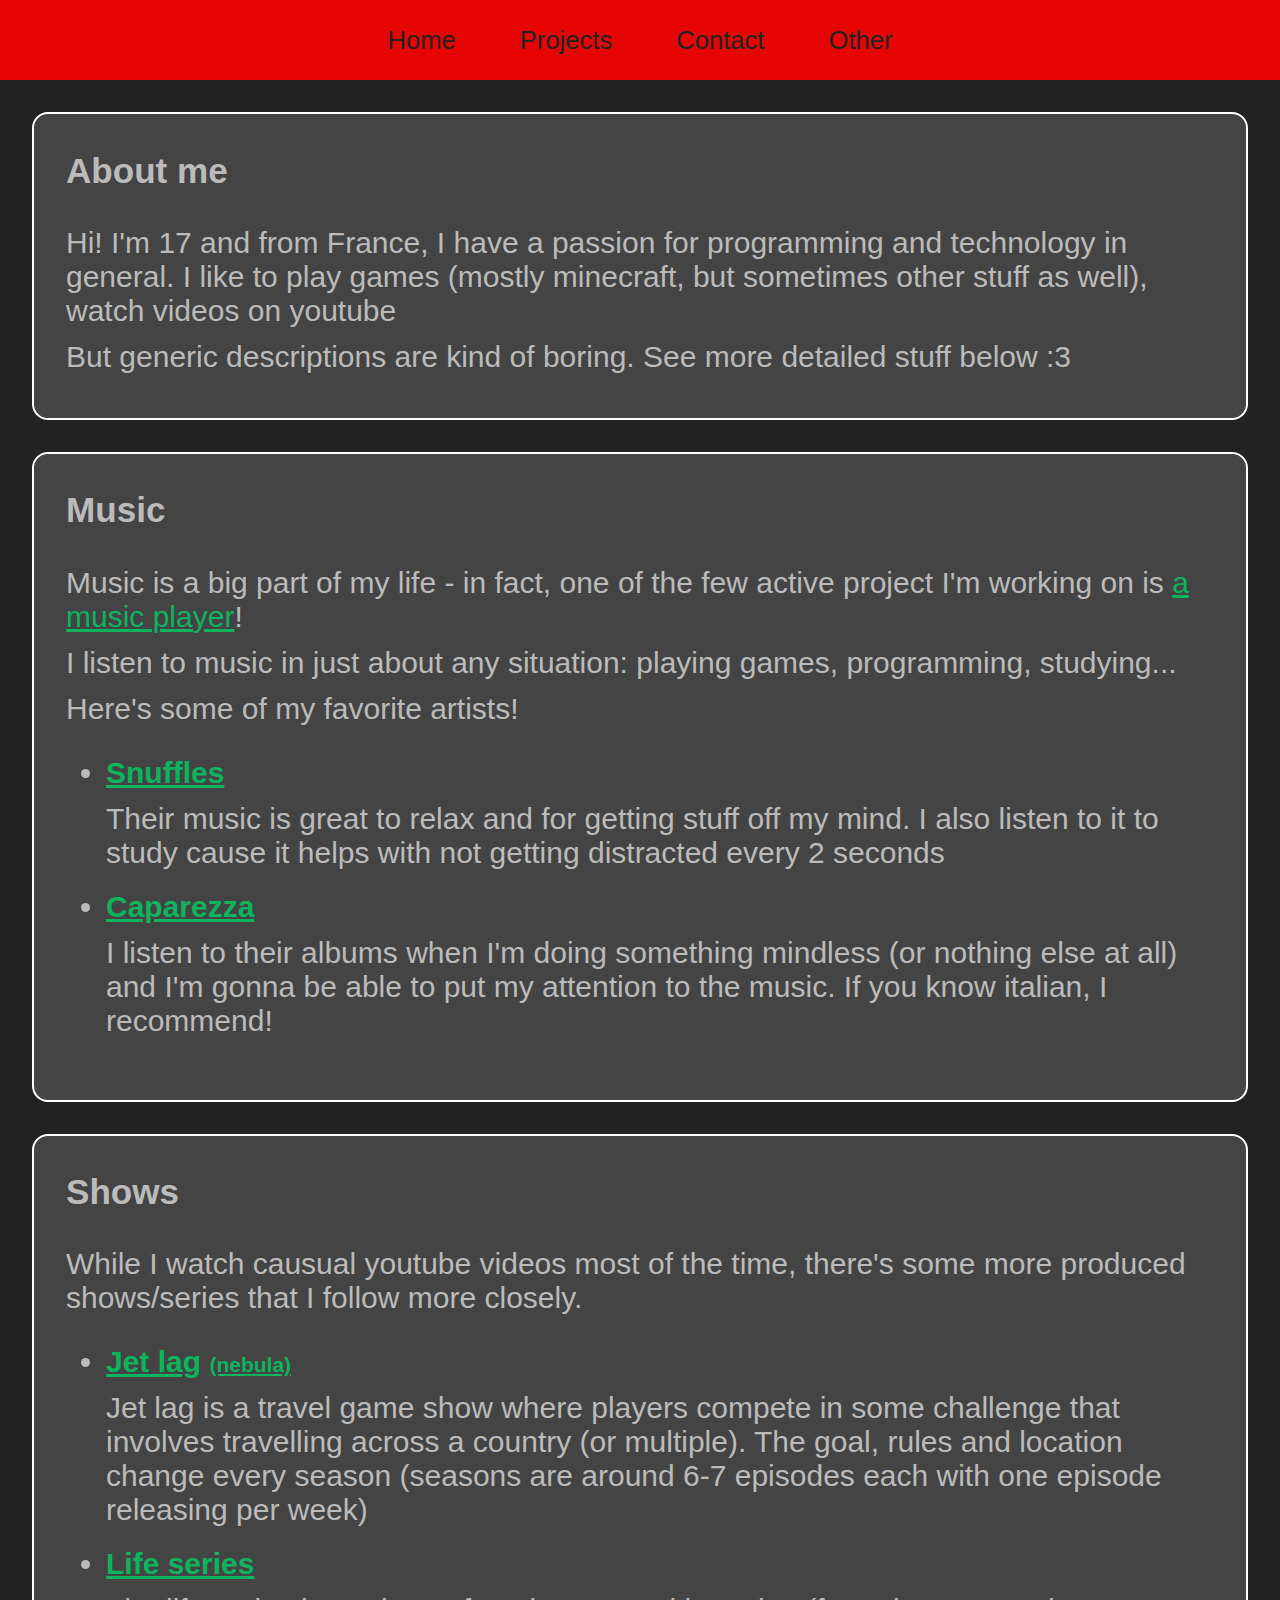
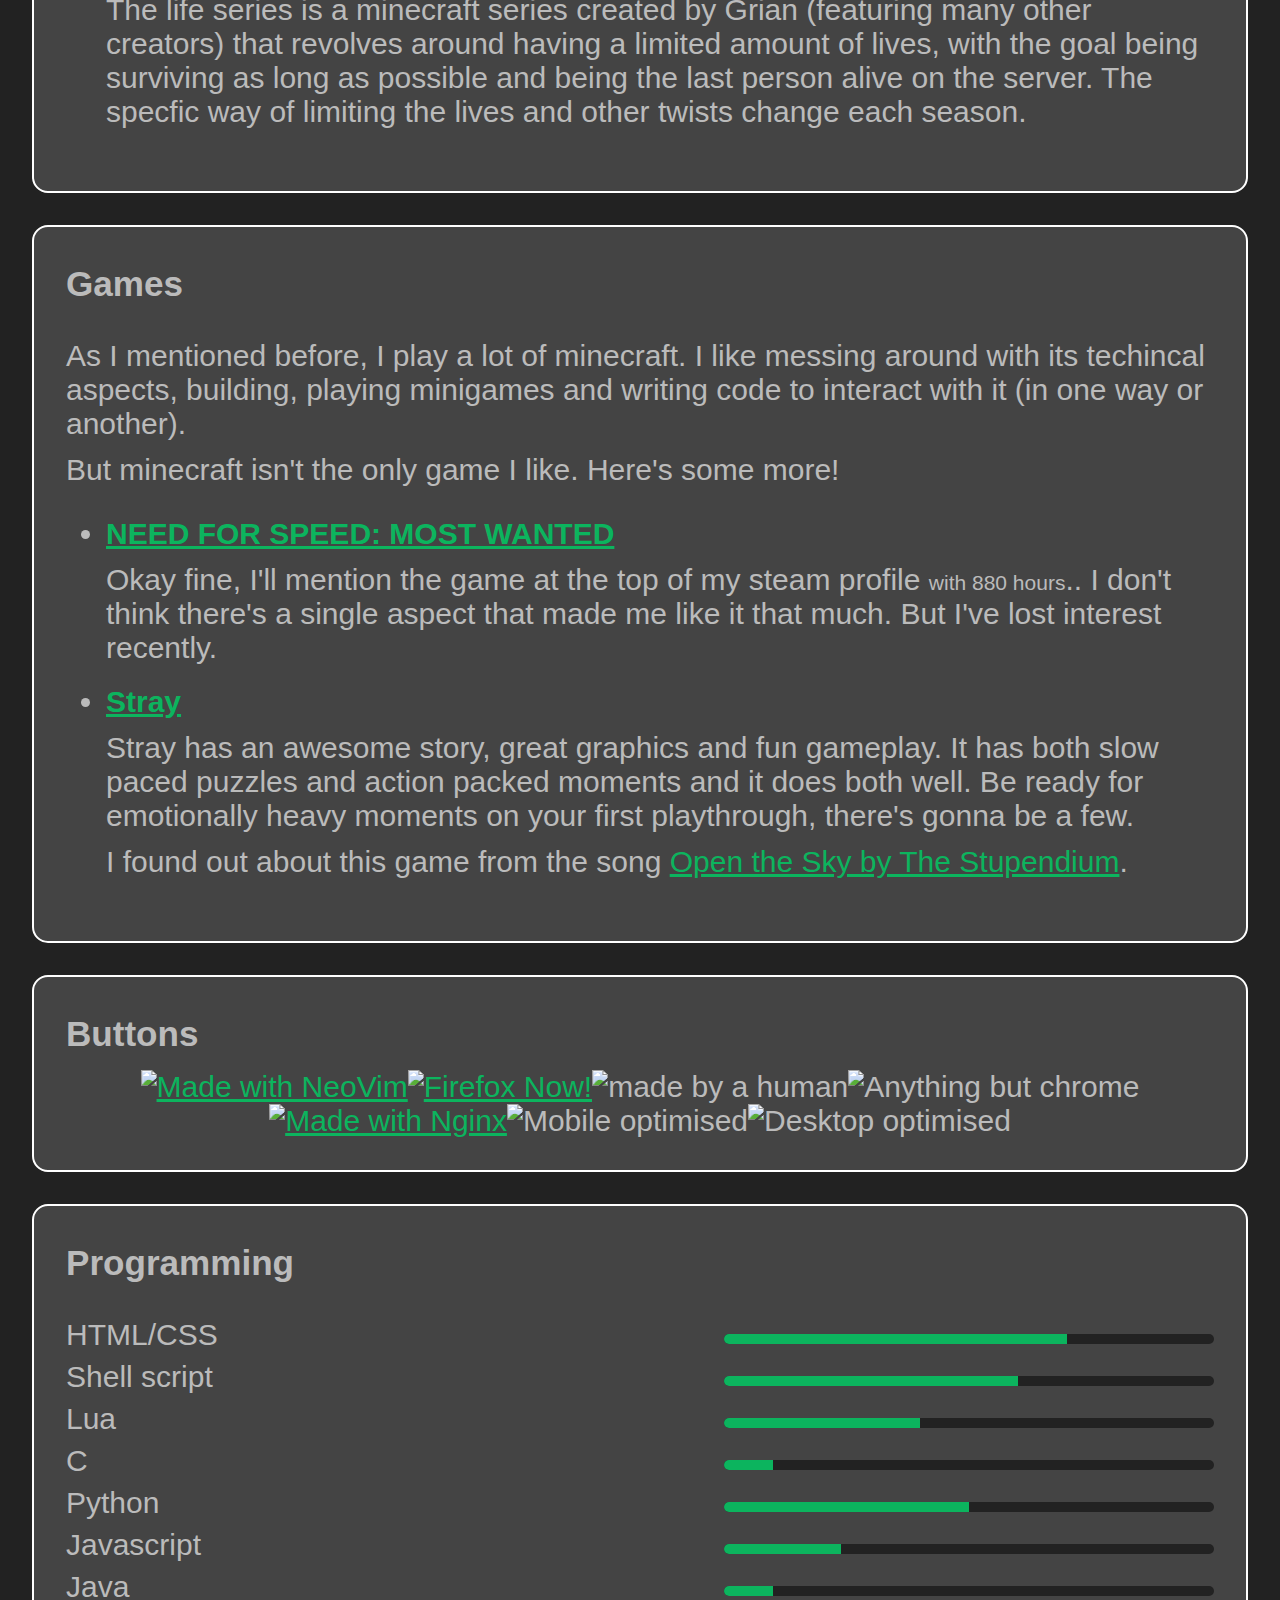
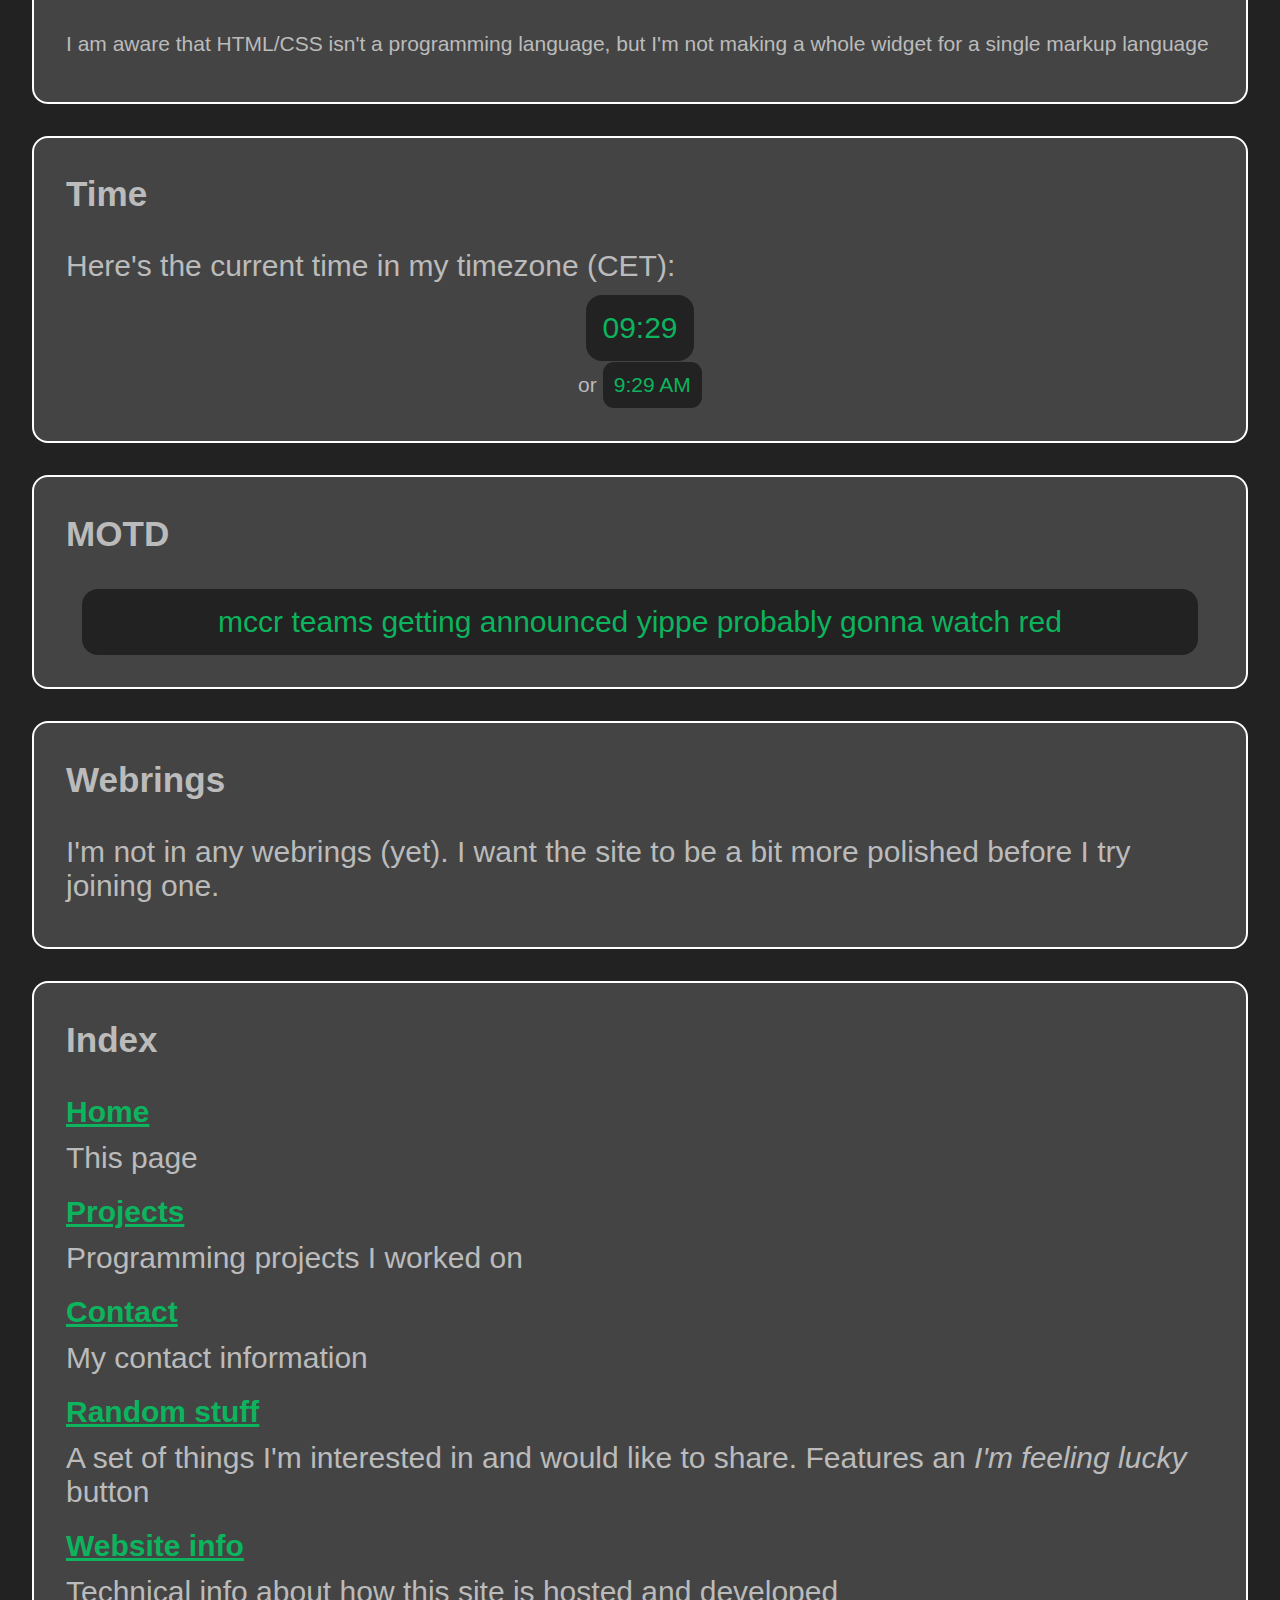
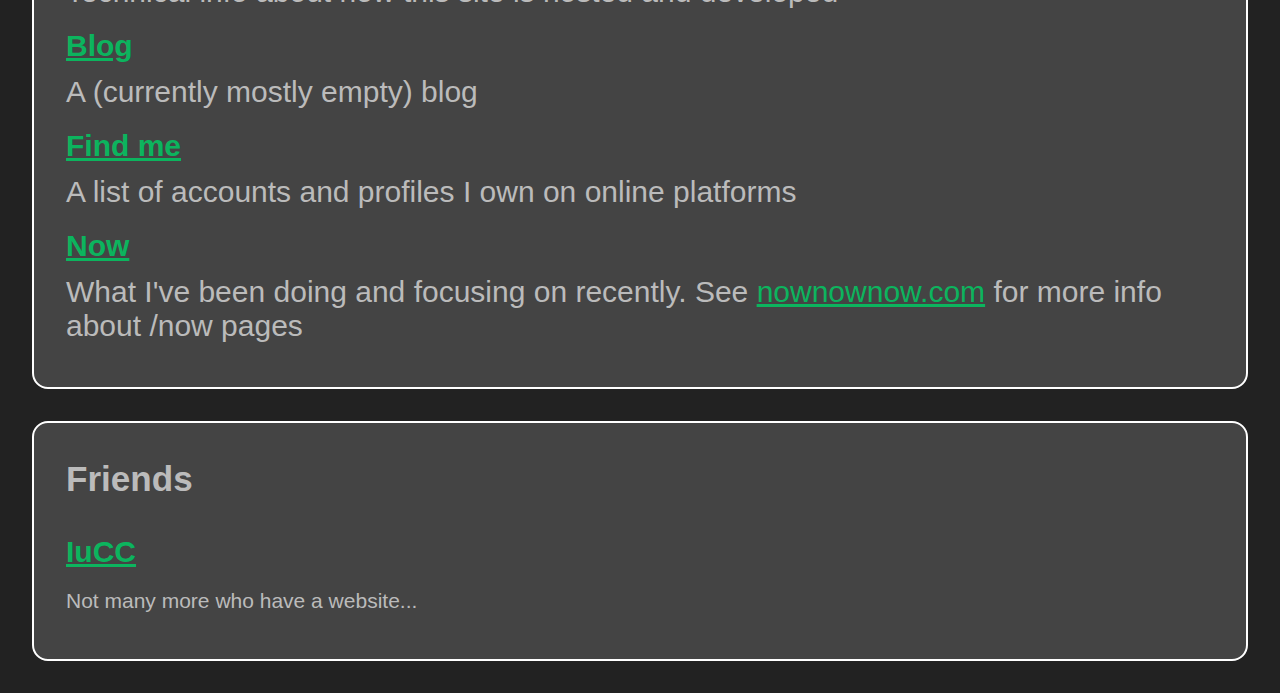
==== commit 2e74f00f: "small changes" ====
--- a/index.html
+++ b/index.html
@@ -111,13 +111,6 @@
             <p>As I mentioned before, I play a lot of minecraft. I like messing around with its techincal aspects, building, playing minigames and writing code to interact with it (in one way or another).</p>
             <p>But minecraft isn't the only game I like. Here's some more!</p>
             <ul>
-              <li>
-
-              <li>
-                <h4><a href="https://store.steampowered.com/app/504230/Celeste/">Celeste</a></h4>
-                <p>Celeste's gameplay and story are cool. I like it being difficult enough where you'll probably die a bunch of times but not too hard where you're stuck at the same point for ages.</p>
-                <p>Admittedly I haven't actually finished it :P the part after reaching the top (I'll avoid more details to not spoil it) was a bit too hard for me and I gave up trying to complete it</p>
-              </li>
 
               <li>
                 <h4><a href="https://store.steampowered.com/app/322170/Geometry_Dash/">NEED FOR SPEED: MOST WANTED</a></h4>
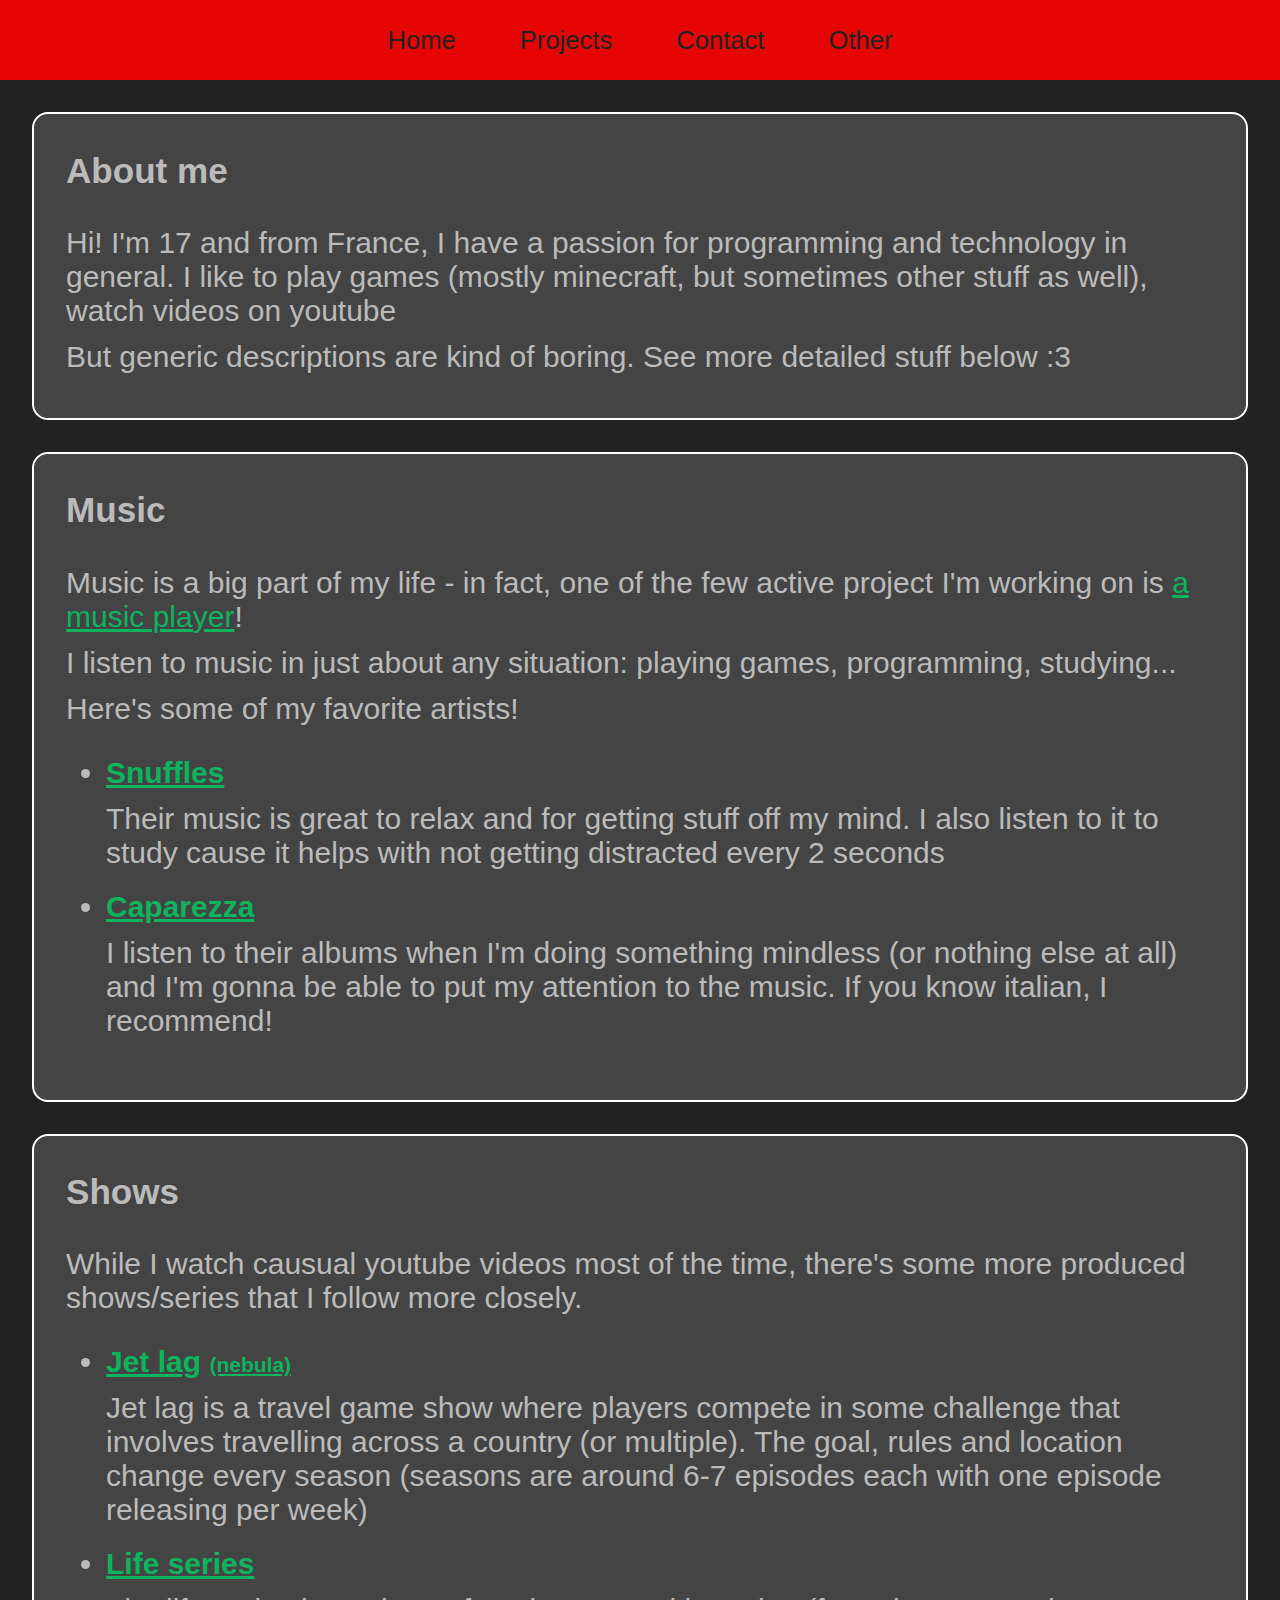
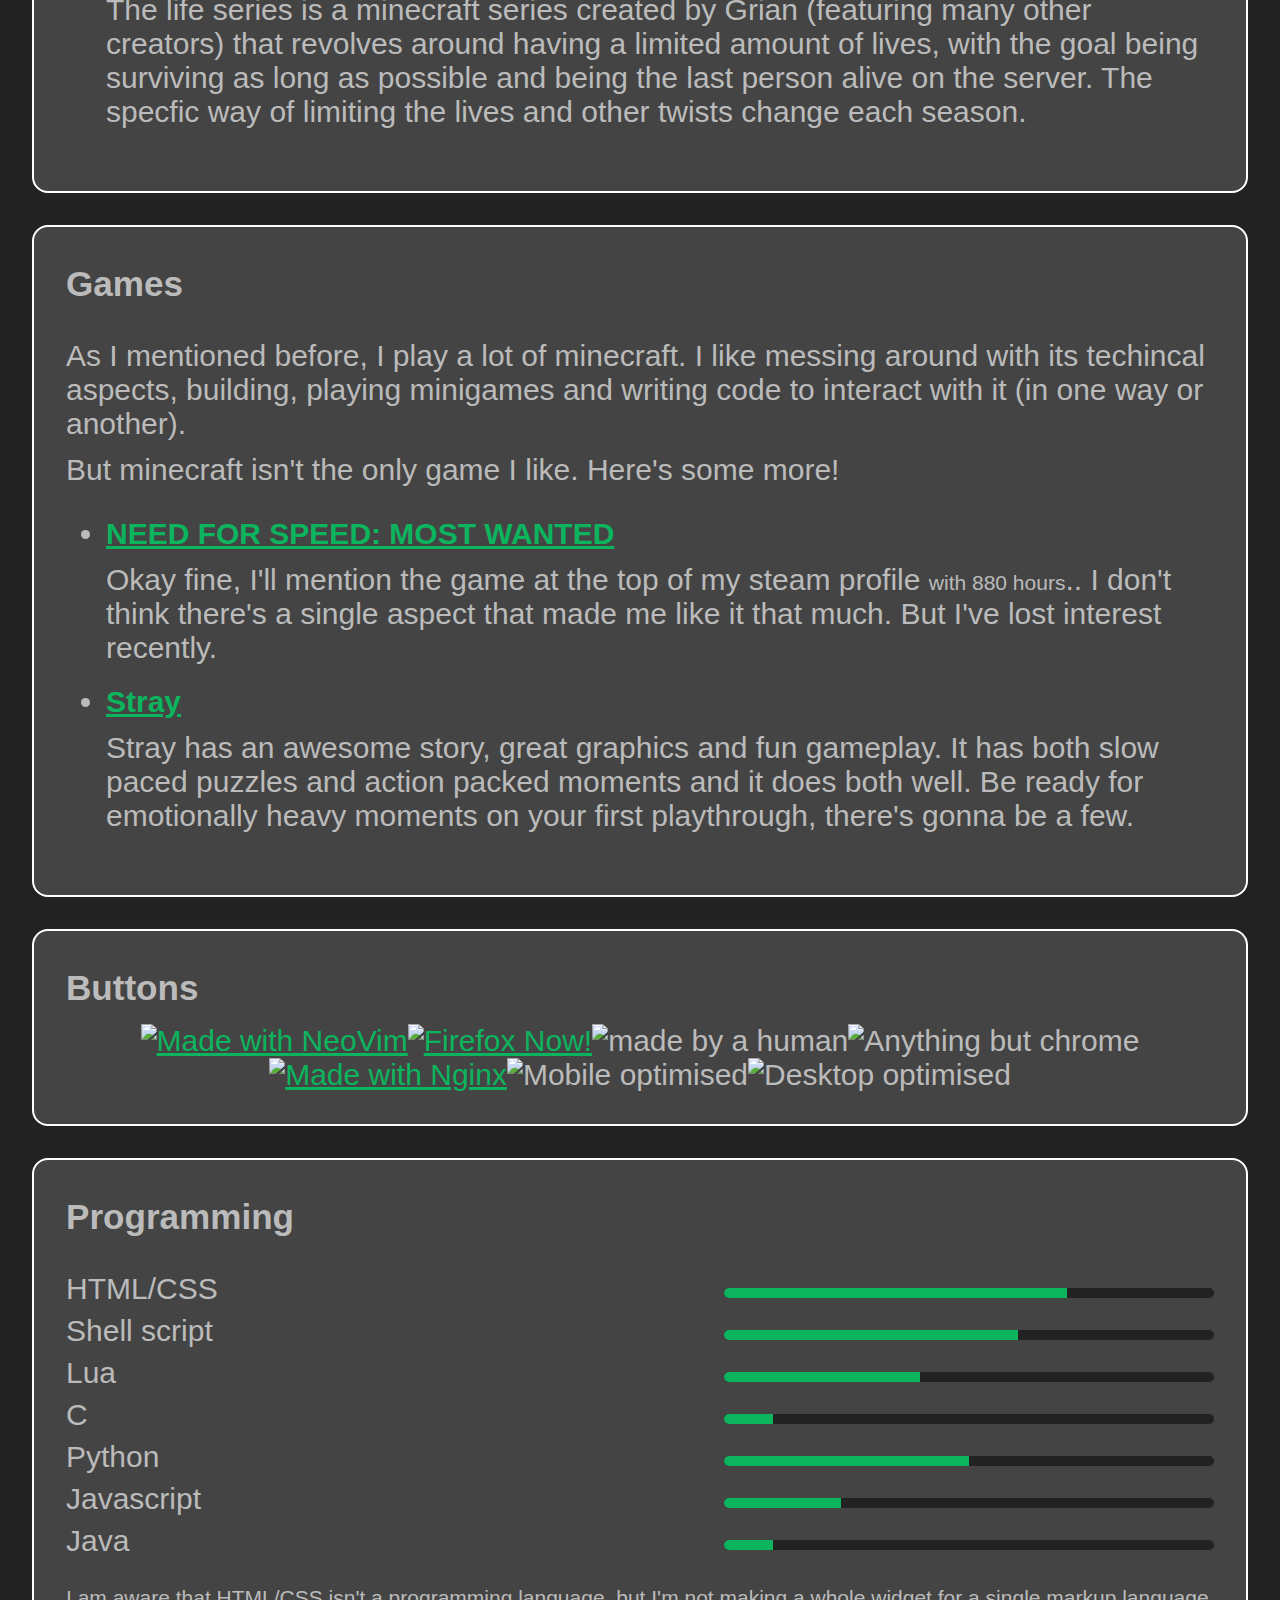
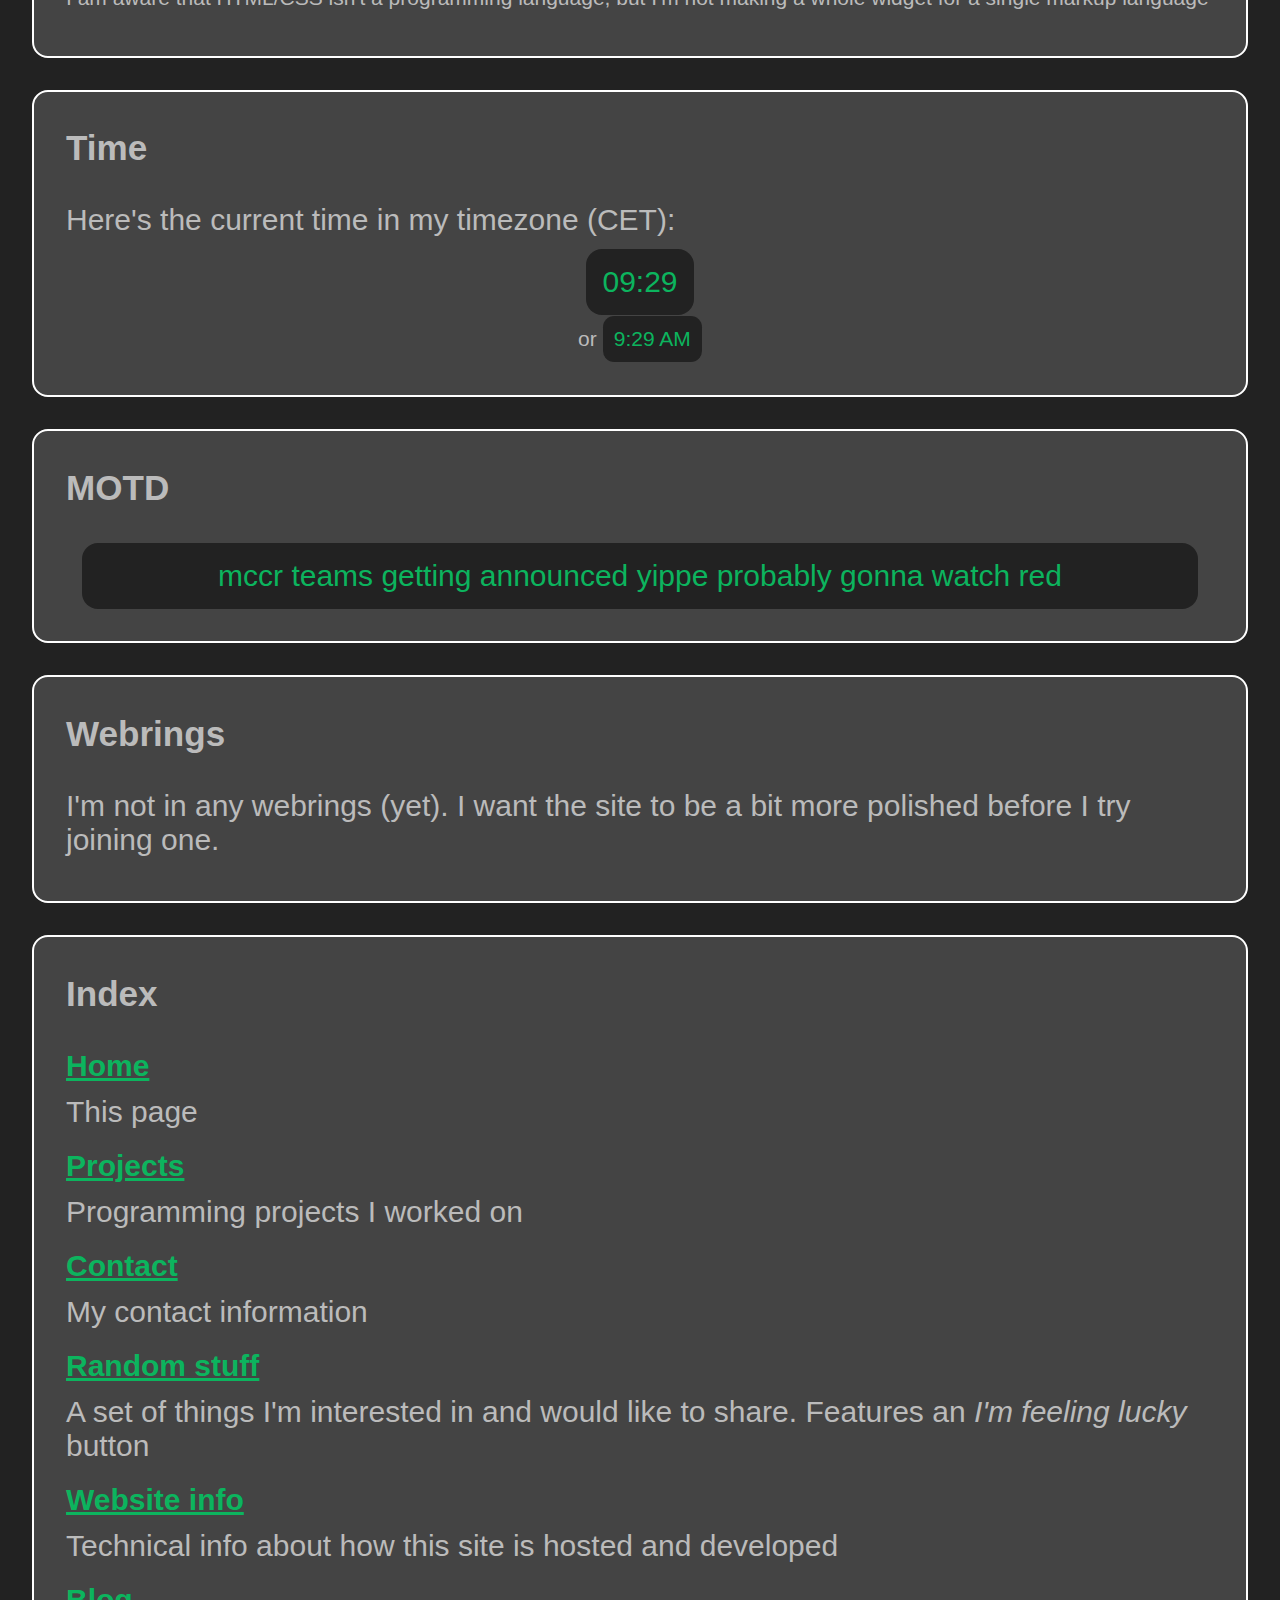
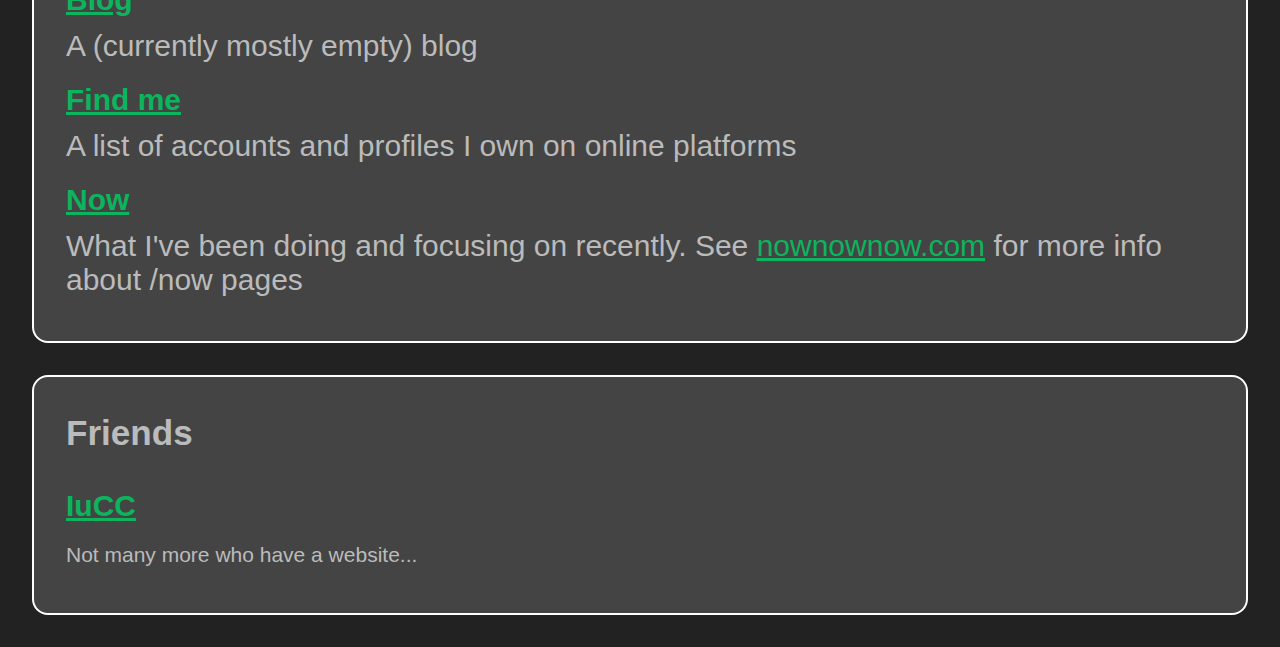
==== commit 5cfa16dc: "small changes" ====
--- a/index.html
+++ b/index.html
@@ -119,7 +119,6 @@
               <li>
                 <h4><a href="https://store.steampowered.com/app/1332010/Stray/">Stray</a></h4>
                 <p>Stray has an awesome story, great graphics and fun gameplay. It has both slow paced puzzles and action packed moments and it does both well. Be ready for emotionally heavy moments on your first playthrough, there's gonna be a few.</p>
-                <p>I found out about this game from the song <a href="https://www.youtube.com/watch?v=_b2TcdN9mBQ">Open the Sky by The Stupendium</a>.
               </li>
 
             </ul>
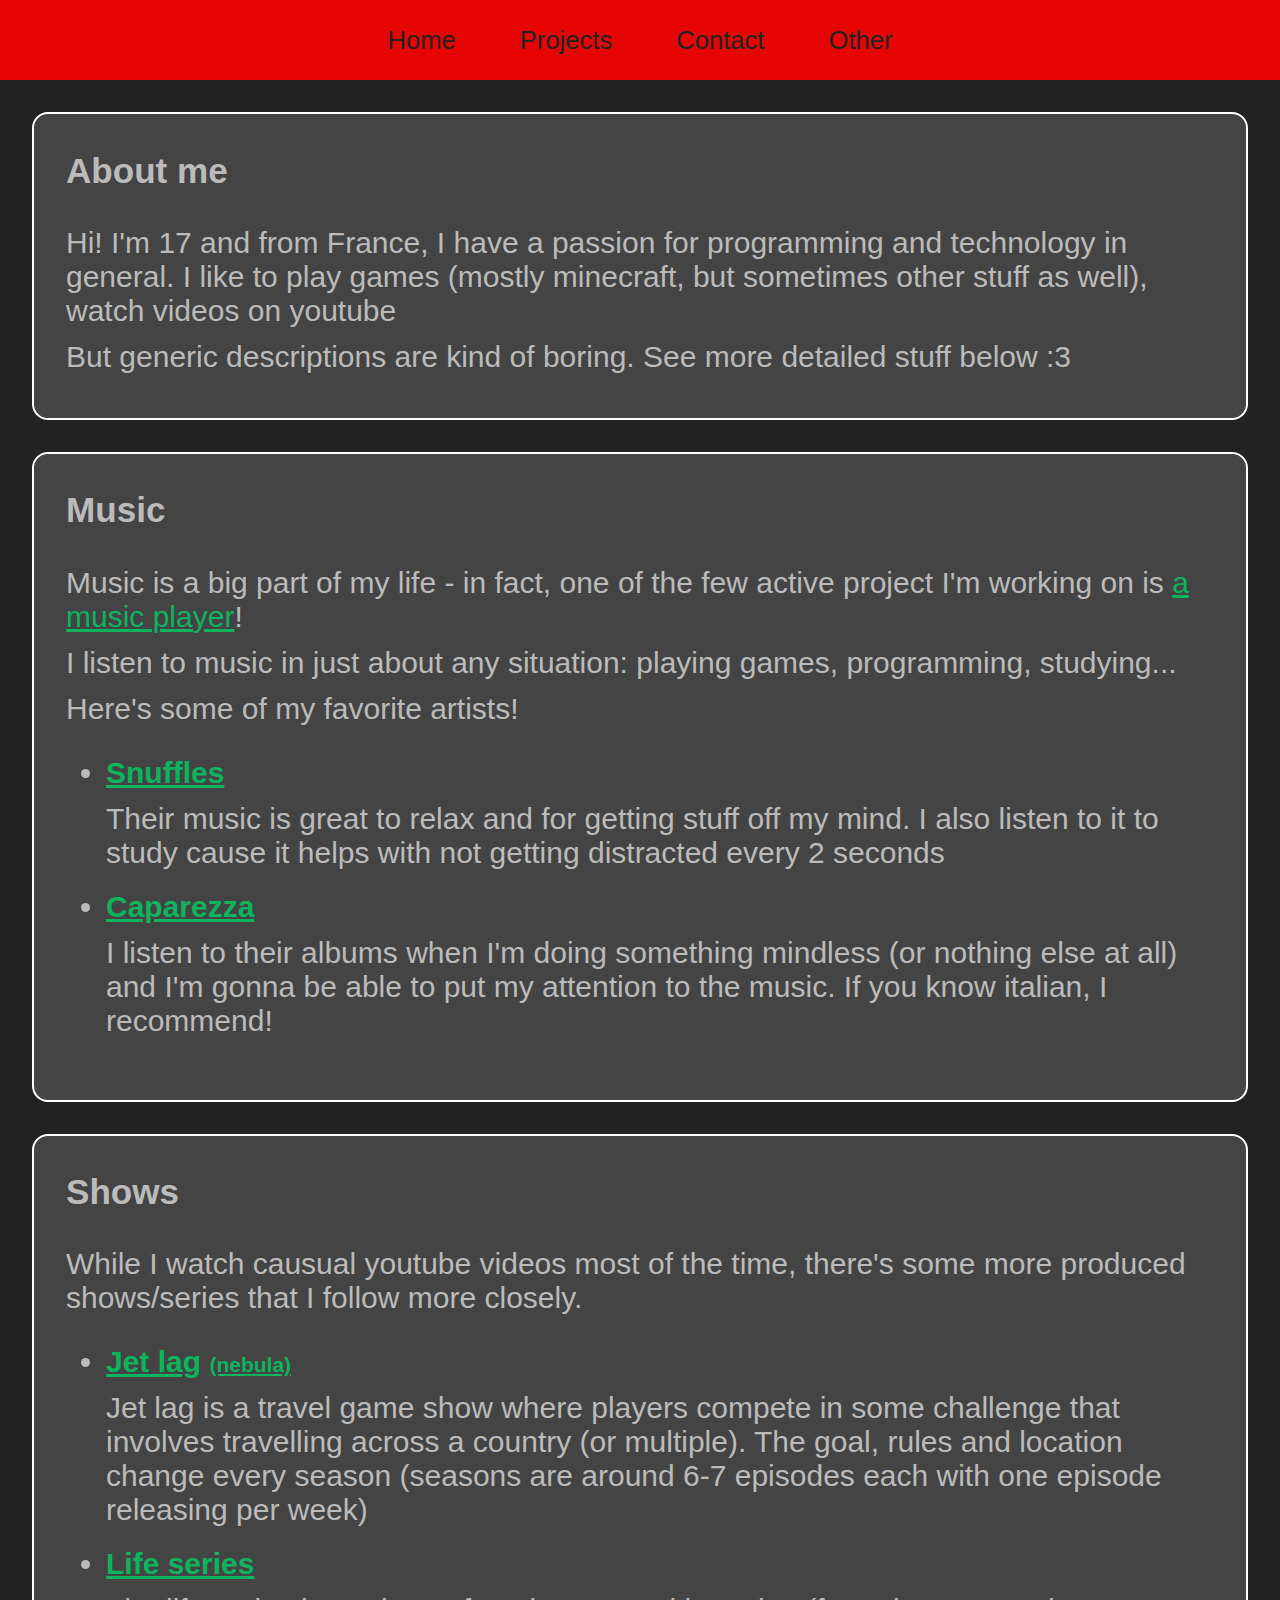
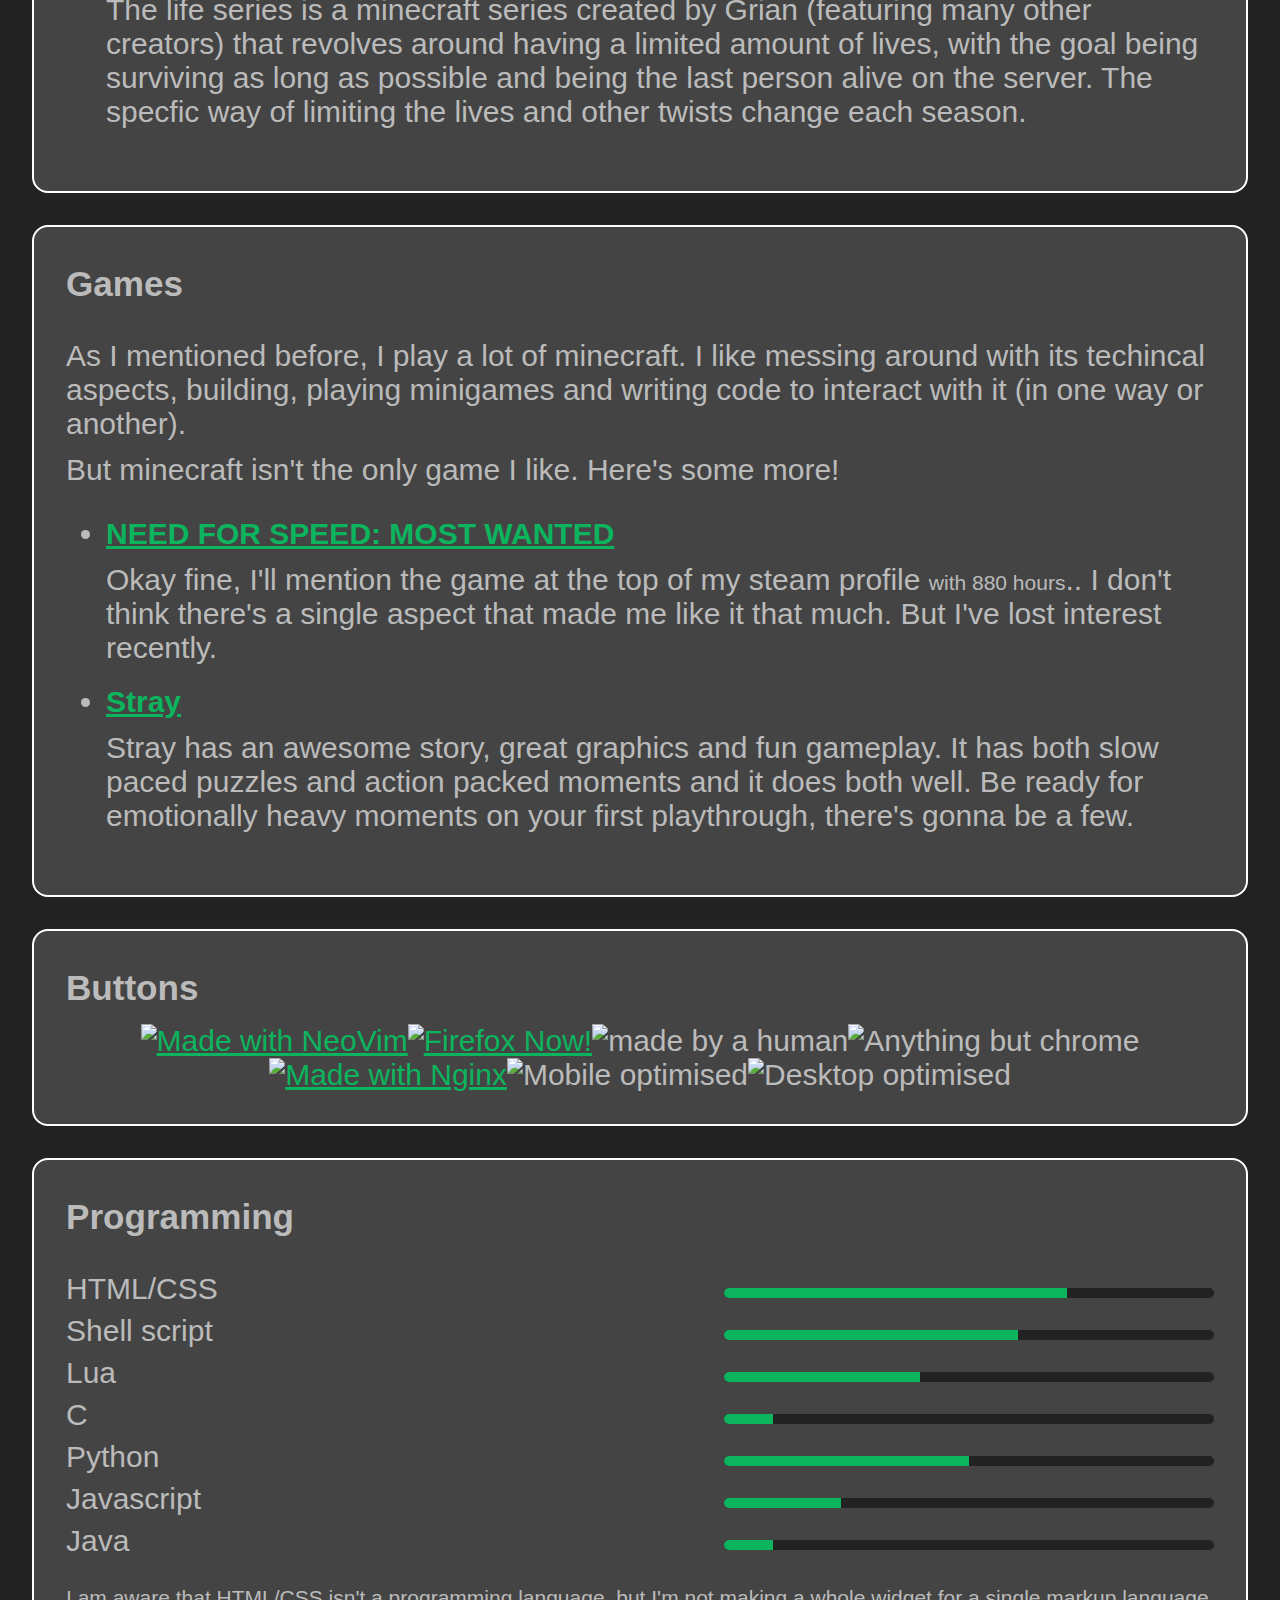
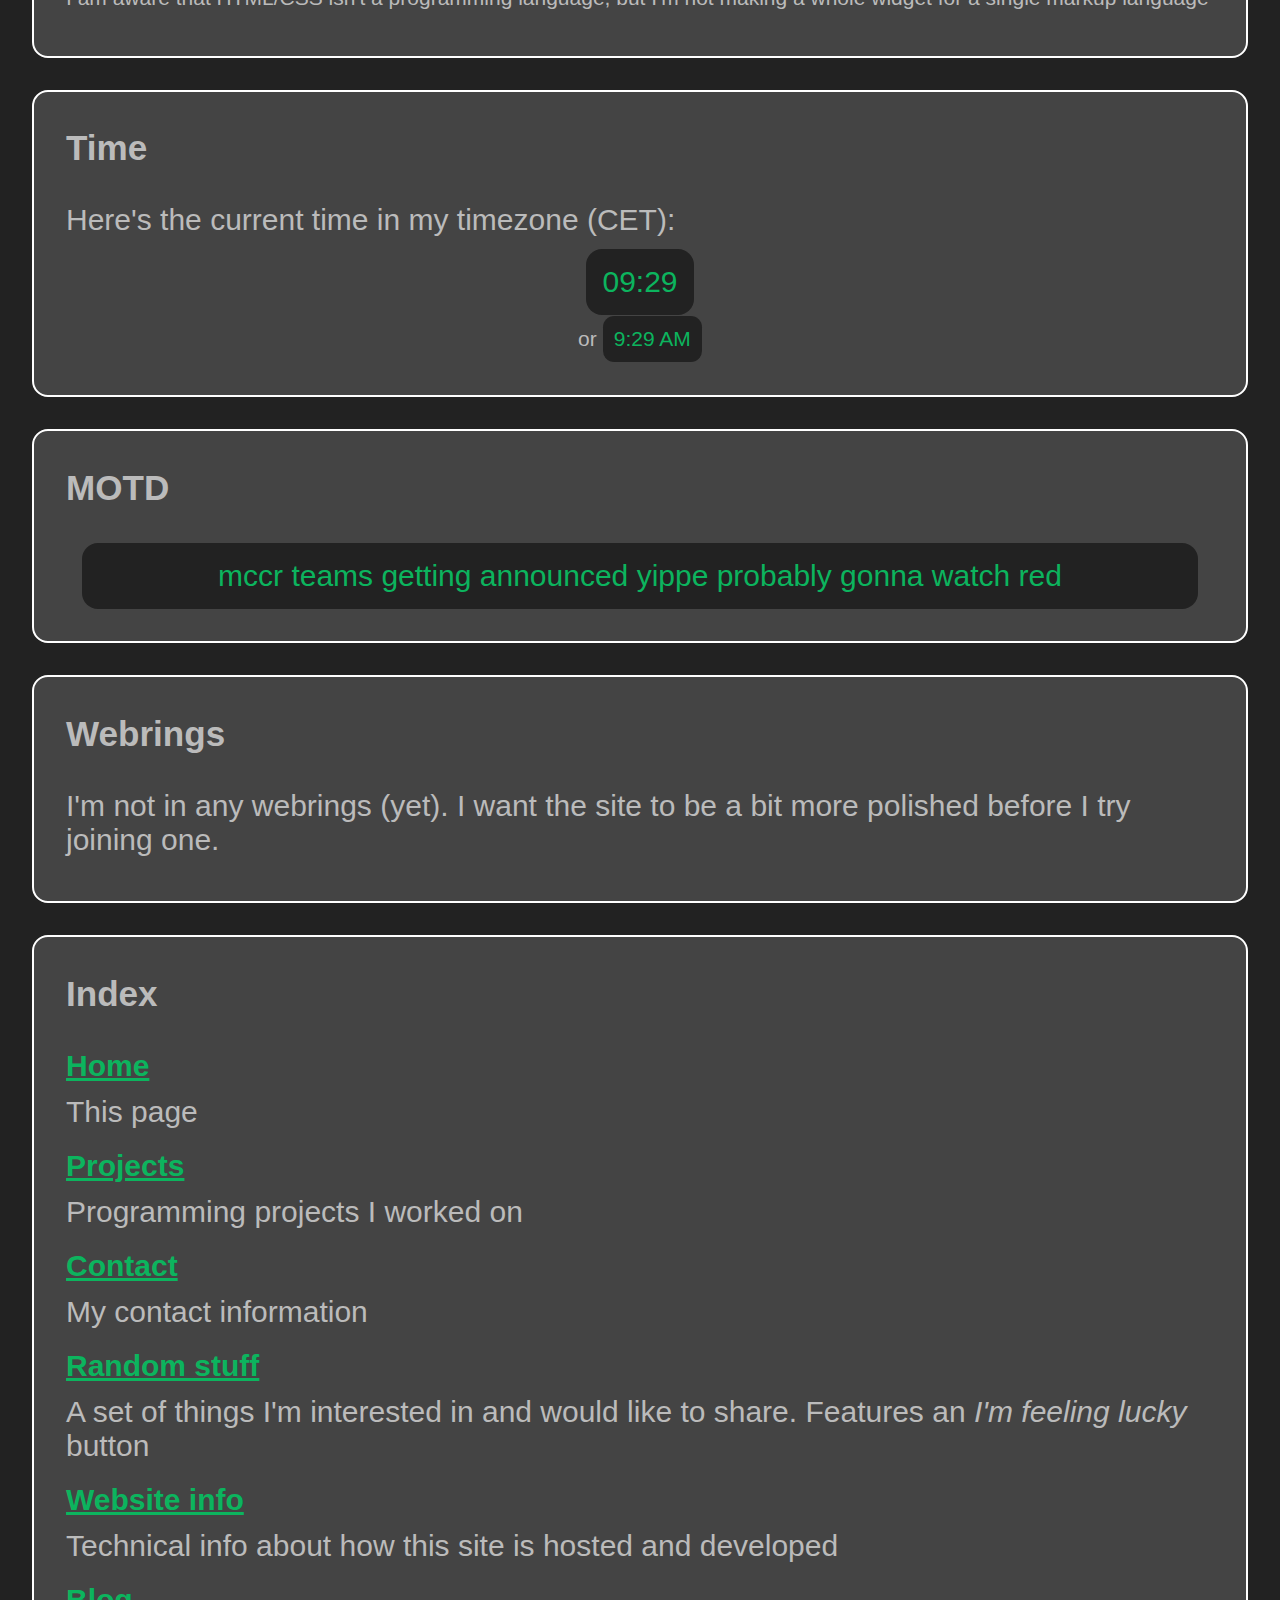
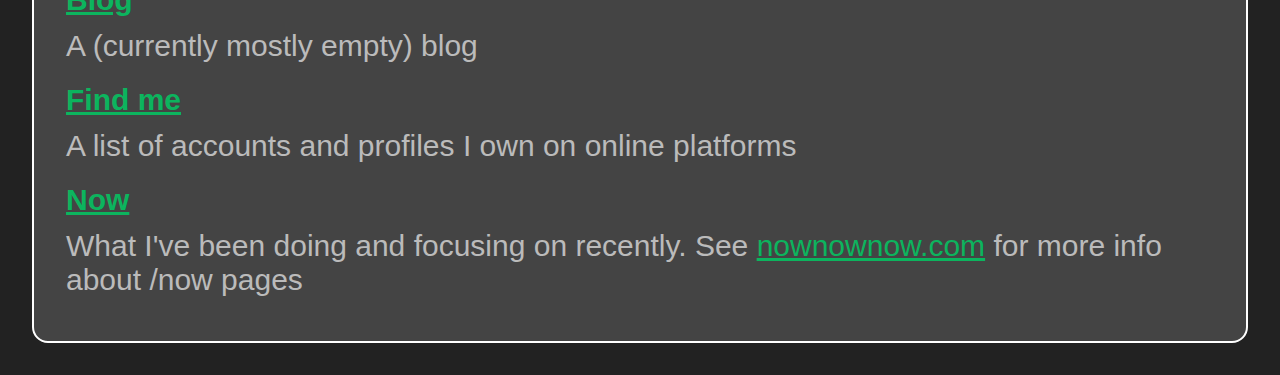
==== commit bb7152c8: "Small changes" ====
--- a/index.html
+++ b/index.html
@@ -27,10 +27,10 @@
     <!-- prevent flash of unstyled content on firefox (silly bug) -->
     <script>0</script>
     <div class="bar" id="topbar">
-      <a href="../" class="topbutton">Home</a>
-      <a href="/projects/index.html" class="topbutton">Projects</a>
-      <a href="/contact/index.html" class="topbutton">Contact</a>
-      <a href="/other" class="topbutton">Other</a>
+      <a href="./" class="topbutton">Home</a>
+      <a href="./projects/index.html" class="topbutton">Projects</a>
+      <a href="./contact/index.html" class="topbutton">Contact</a>
+      <a href="./other" class="topbutton">Other</a>
     </div>
     
     <div id="maincontent">
@@ -60,11 +60,11 @@
             <p>What I've been doing and focusing on recently. See <a href="https://nownownow.com/about">nownownow.com</a> for more info about /now pages</p>
           </div>
           
-          <div class="widget" id="friends">
+          <!--<div class="widget" id="friends">
             <h3>Friends</h3>
             <h4><a href="https://grandma-does.tech/">IuCC</a></h4>
             <p><small>Not many more who have a website...</small></p>
-          </div>
+          </div>-->
         </div>
         
         <div class="widgetsubcontainer" id="center-wsc">
